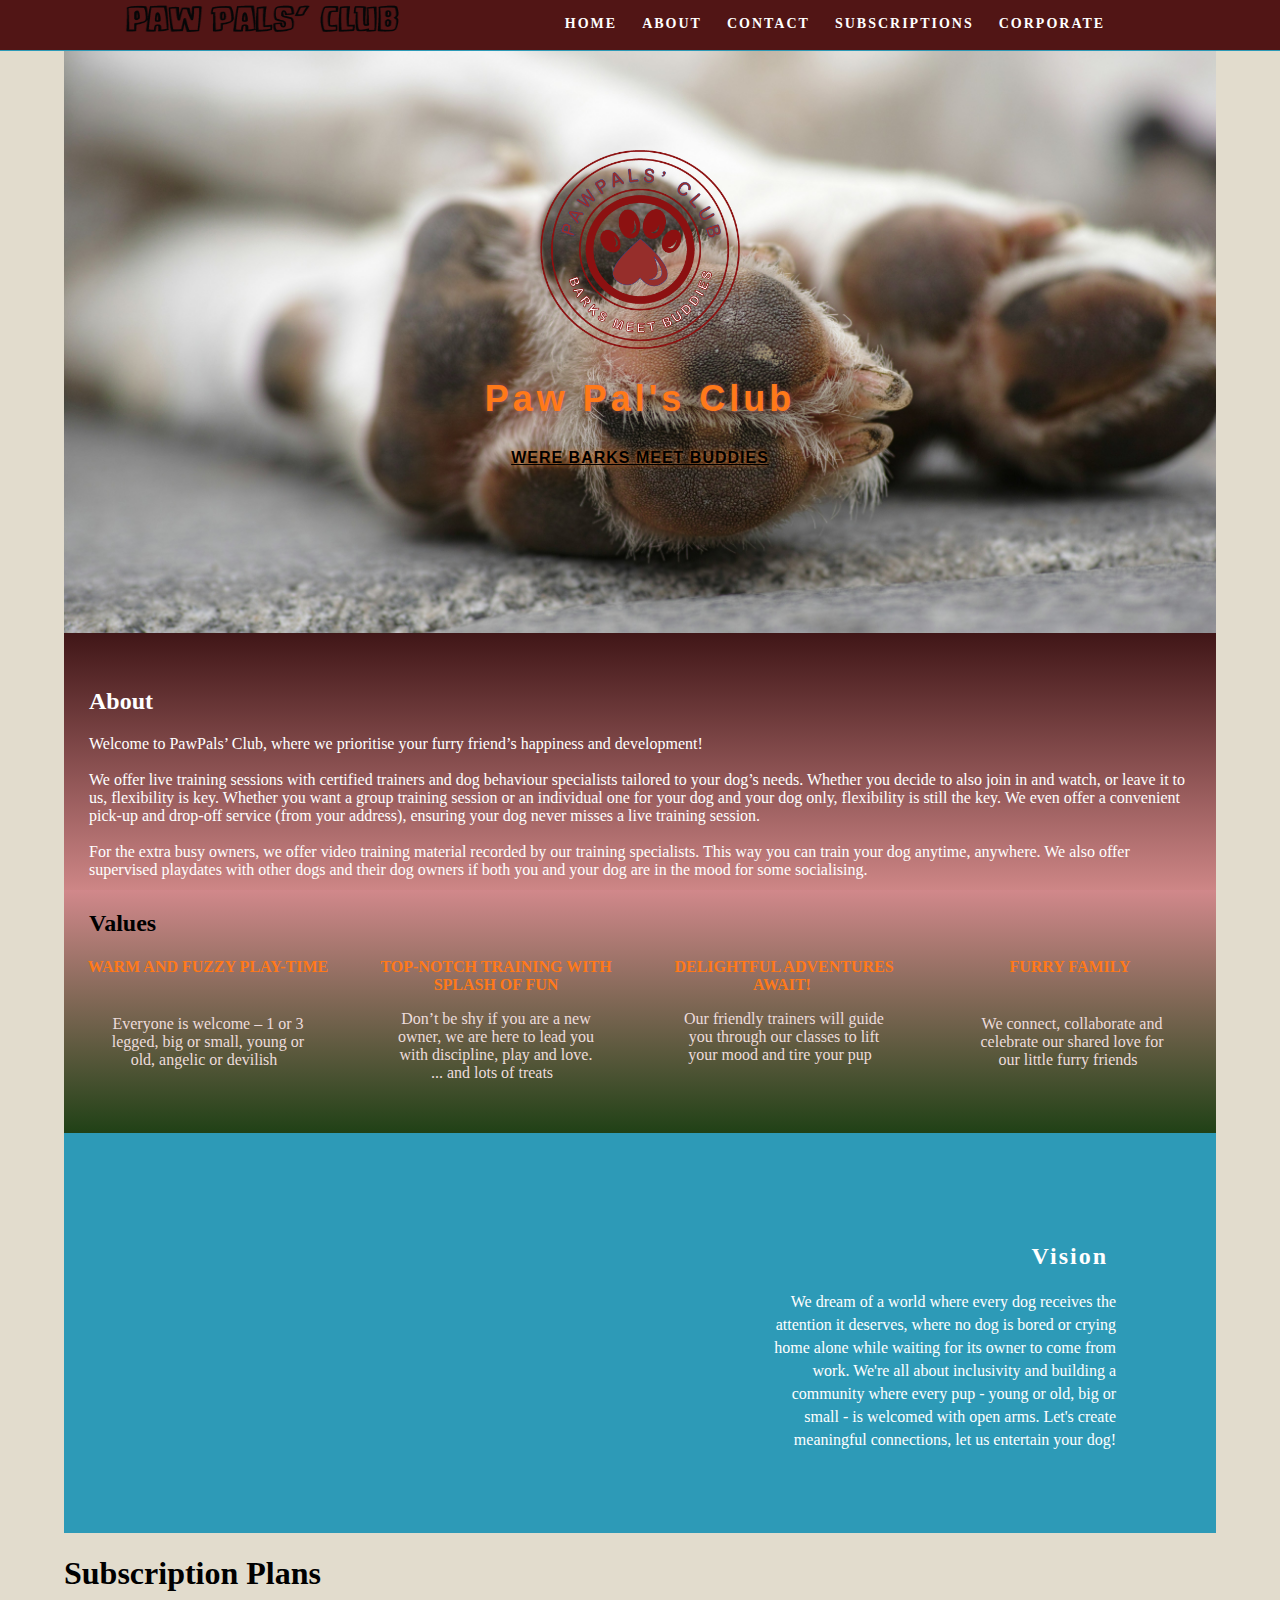
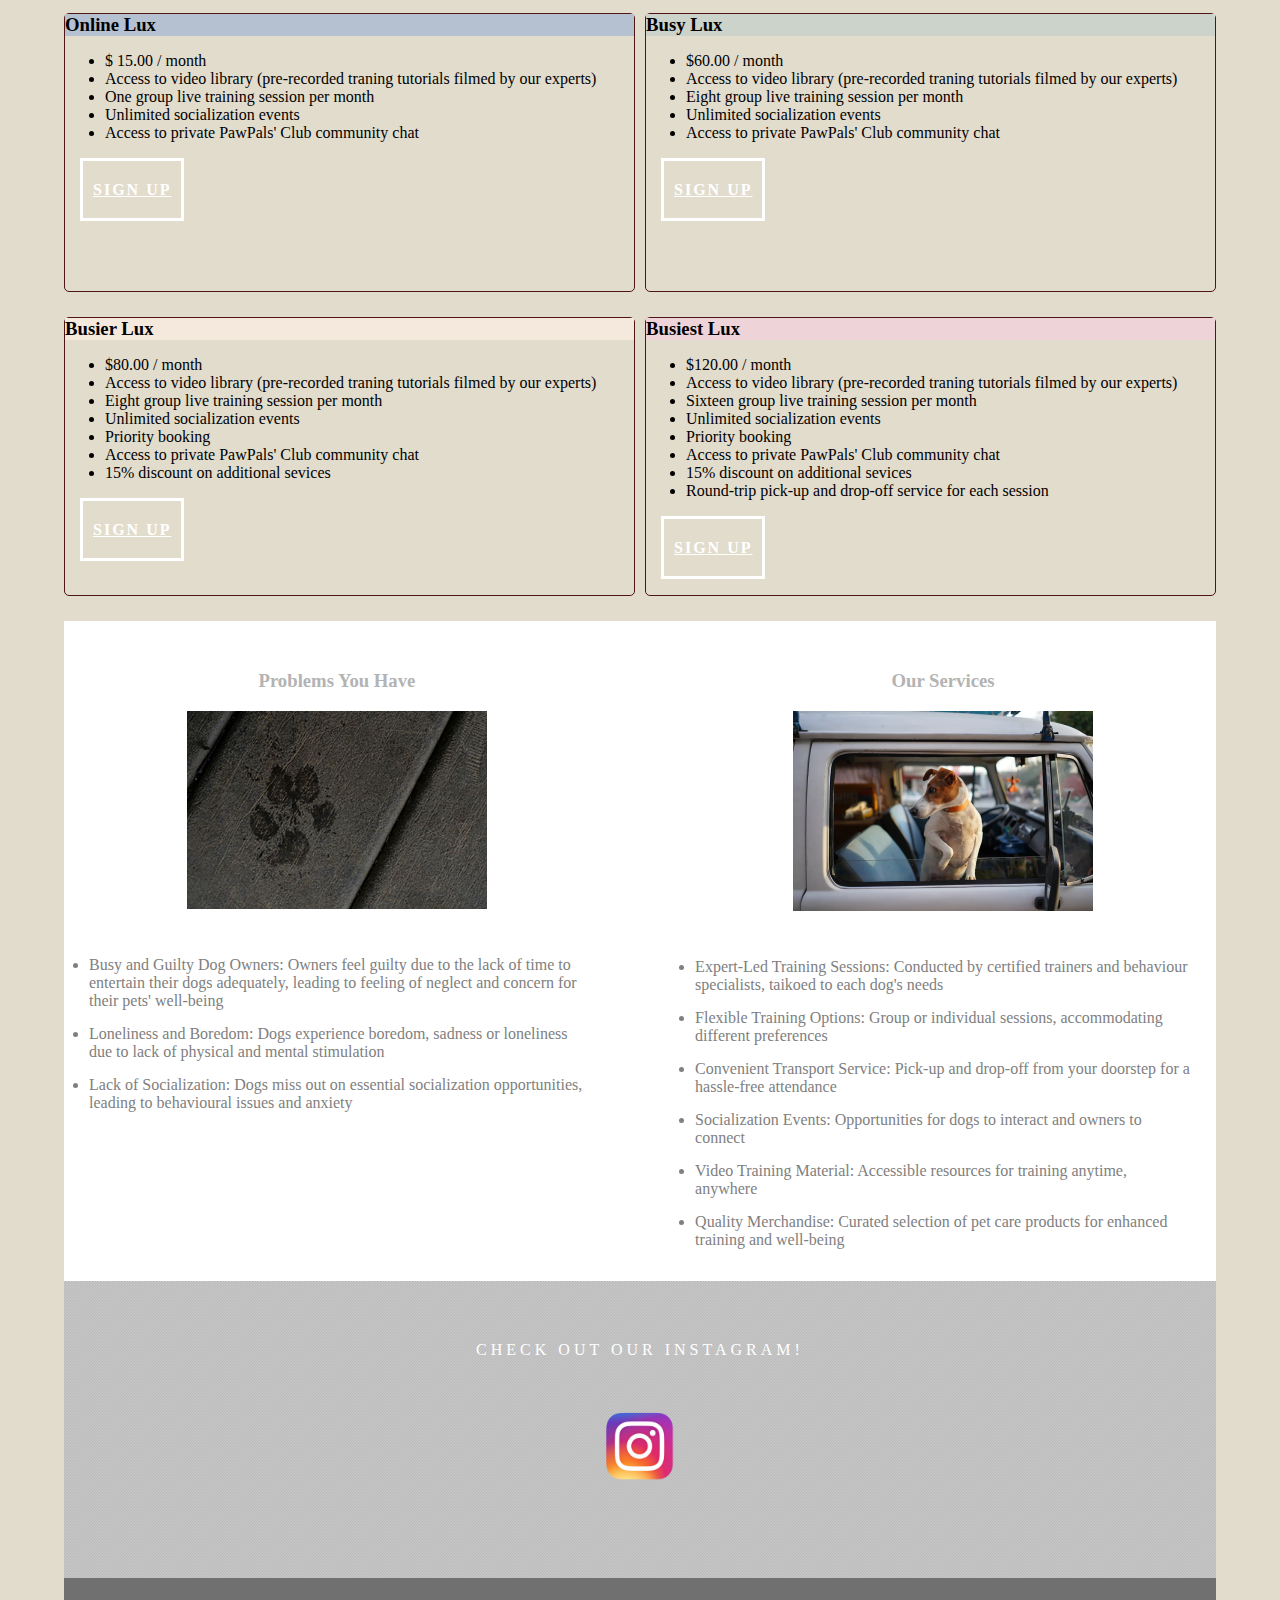
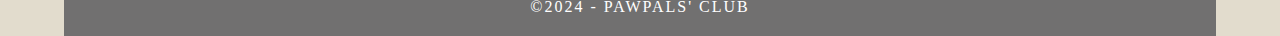
==== index.html @ 344b2ace "responsive page" ====
<!doctype html>
<html lang="en-US">
<head>
<meta charset="UTF-8">
	
<meta http-equiv="X-UA-Compatible" content="IE=edge">
<meta name="viewport" content="width=device-width, initial-scale=1">
<title>PawPals' Club</title>
<link href="css/singlePageTemplate.css" rel="stylesheet" type="text/css">
<link href="style.css" rel="stylesheet" type="text/css">
<!--The following script tag downloads a font from the Adobe Edge Web Fonts server for use within the web page. We recommend that you do not modify it.-->
<script>var __adobewebfontsappname__="dreamweaver"</script>
<script src="http://use.edgefonts.net/source-sans-pro:n2:default.js" type="text/javascript"></script>
<!-- HTML5 shim and Respond.js for IE8 support of HTML5 elements and media queries -->
<!-- WARNING: Respond.js doesn't work if you view the page via file:// -->
<!--[if lt IE 9]>
      <script src="https://oss.maxcdn.com/html5shiv/3.7.2/html5shiv.min.js"></script>
      <script src="https://oss.maxcdn.com/respond/1.4.2/respond.min.js"></script>
    <![endif]-->
</head>
<body>
<!-- Navigation -->
<header>
<nav>
	<a href="">
		<img src="images/PawPals' Club name.png" width="400" height="50" alt="" class="responsive"/>
	</a>
  <ul>
	<li><a href="#hero">HOME</a></li>
	<li><a href="#about">ABOUT</a></li>
	<li> <a href="#contact">CONTACT</a></li>
	<li><a href="#subscriptions">SUBSCRIPTIONS</a></li>
	<li><a href="corporate.html">CORPORATE</a></li>
  </ul>
</nav>
</header>
<!-- Main Container -->
<div class="container"> 
  <!-- Hero Section -->
	
  <section class="hero" id="hero">
	  <div class="home-logo">
            <img src="images/PawPals' Club logo.png" alt="PawPals'Club name.png" width="200" class="logo"/>
	  </div>
    <h2 class="hero_header"><span class="light">Paw Pal's Club</span></h2>
    <p class="tagline">Were barks meet buddies</p>
  </section>
  <!-- About Section -->
  <section class="about" id="about">
	<h2>About</h2>
    <h2 class="hidden">About</h2>
    <p>Welcome to PawPals’ Club, where we prioritise your furry friend’s happiness and development! <br /><br /> We offer live training sessions with certified trainers and dog behaviour specialists tailored to your dog’s needs. Whether you decide to also join in and watch, or leave it to us, flexibility is key. Whether you want a group training session or an individual one for your dog and your dog only, flexibility is still the key. We even offer a convenient pick-up and drop-off service (from your address), ensuring your dog never misses a live training session. <br /><br />For the extra busy owners, we offer video training material recorded by our training specialists. This way you can train your dog anytime, anywhere. We also offer supervised playdates with other dogs and their dog owners if both you and your dog are in the mood for some socialising. </p>
  </section>
  <!-- Stats Gallery Section -->
  <section class="gallery">
	  <h2>Values</h2>
    <div class="thumbnail">
	  <h2 class="hidden">Values</h2>
      
      <h4>Warm and fuzzy play-time</h4>
        <p>&nbsp;</p>
<blockquote>
        <p>Everyone is welcome – 1 or 3 legged, big or small, young or old, angelic or devilish &nbsp;</p>
      </blockquote>
    </div>
    <div class="thumbnail">
      
      <h4>Top-notch training with splash of fun</h4>
      <blockquote>
        <p>Don’t be shy if you are a new owner, we are here to lead you with discipline, play and love. ... and lots of treats &nbsp;</p>
      </blockquote>
    </div>
    <div class="thumbnail">
     
      <h4>Delightful adventures await!&nbsp;</h4>
      <blockquote>
        <p>Our friendly trainers will guide you through our classes to lift your mood and tire your pup &nbsp;</p>
      </blockquote>
    </div>
    <div class="thumbnail">
 
      <h4>Furry family&nbsp;</h4>
      <p>&nbsp;</p>
<blockquote>
        <p>We connect, collaborate and celebrate our shared love for our little furry friends &nbsp;</p>
      </blockquote>
    </div>
  </section>
  <!-- Parallax Section -->
  <section id="About" class="banner">
    <h2 class="parallax">Vision&nbsp;</h2>
    <p class="parallax_description">We dream of a world where every dog receives the attention it deserves, where no dog is bored or crying home alone while waiting for its owner to come from work. We're all about inclusivity and building a community where every pup - young or old, big or small - is welcomed with open arms. Let's create meaningful connections, let us entertain your dog!</p>
  </section>
	
	<section id="subscriptions" class="subscriptions">
       
		<div class="subscription-heading">
            <h1>Subscription Plans</h1>
        </div>
        <div class="columns">
			<div class="price">
			<h3 class="priceHeader" style="background-color: #B5C0D0;">Online Lux</h3>
            <ul>
                <li>$ 15.00 / month</li>
                <li>Access to video library (pre-recorded traning tutorials filmed by our experts)</li>
                <li>One group live training session per month</li>
                <li>Unlimited socialization events</li>
                <li>Access to private PawPals' Club community chat</li>
            </ul>
				<a href="#" class="grey button">Sign Up</a>
			</div>
			<div class="price">
		  <h3 class="priceHeader" style="background-color: #CCD3CA;">Busy Lux</h3>
            <ul>
                <li>$60.00 / month</li>
                <li>Access to video library (pre-recorded traning tutorials filmed by our experts)</li>
                <li>Eight group live training session per month</li>
                <li>Unlimited socialization events</li>
                <li>Access to private PawPals' Club community chat</li>
	          </ul>
				<a href="#" class="grey button">Sign Up</a>
			</div>
			<div class="price">
			<h3 class="priceHeader" style="background-color: #F5E8DD;">Busier Lux</h3>
            <ul>
                <li>$80.00 / month</li>
                <li>Access to video library (pre-recorded traning tutorials filmed by our experts)</li>
                <li>Eight group live training session per month</li>
                <li>Unlimited socialization events</li>
                <li>Priority booking</li>
				<li>Access to private PawPals' Club community chat</li>
				<li>15% discount on additional sevices</li>
            </ul>
				<a href="#" class="grey button">Sign Up</a>
			</div>
			<div class="price">
			<h3 class="priceHeader" style="background-color: #EED3D9;">Busiest Lux</h3>
            <ul>
                <li>$120.00 / month</li>
                <li>Access to video library (pre-recorded traning tutorials filmed by our experts)</li>
                <li>Sixteen group live training session per month</li>
                <li>Unlimited socialization events</li>
                <li>Priority booking</li>
				<li>Access to private PawPals' Club community chat</li>
				<li>15% discount on additional sevices</li>
				<li>Round-trip pick-up and drop-off service for each session</li>
            </ul>
				<a href="#" class="grey button">Sign Up</a>
			</div>
      </div>
    </section>
  <!-- More Info Section -->
  <footer>
    <article class="footer_column">
      <h3>Problems You Have</h3>
      <img src="images/erika-fletcher-tK5VgtPVfZE-unsplash.jpg" alt="" width="1200" height="900" class="cards responsive-image"/>
      <p>
	  <li><strong>Busy and Guilty Dog Owners:</strong> Owners feel guilty due to the lack of time to entertain their dogs adequately, leading to feeling of neglect and concern for their pets' well-being</li>
		  <li><strong>Loneliness and Boredom:</strong> Dogs experience boredom, sadness or loneliness due to lack of physical and mental stimulation</li>
		  <li><strong>Lack of Socialization:</strong> Dogs miss out on essential socialization opportunities, leading to behavioural issues and anxiety</li>
		</p>
    </article>
    <article class="footer_column">
      <h3>Our Services</h3>
      <img src="images/Photos/20240318_185649000_iOS 1.jpg" alt="" width="1199" height="801" class="cards responsive-image"/>
      <p>
	  <li><strong>Expert-Led Training Sessions:</strong> Conducted by certified trainers and behaviour specialists, taikoed to each dog's needs</li>
		  <li><strong>Flexible Training Options:</strong> Group or individual sessions, accommodating different preferences</li>
		<li><strong>Convenient Transport Service:</strong> Pick-up and drop-off from your doorstep for a hassle-free attendance</li>
		<li><strong>Socialization Events:</strong> Opportunities for dogs to interact and owners to connect</li>
		  <li><strong>Video Training Material:</strong> Accessible resources for training anytime, anywhere</li>
		  <li><strong>Quality Merchandise:</strong> Curated selection of pet care products for enhanced training and well-being</li>
		</p>
    </article>
  </footer>
  <!-- Footer Section -->
  <section class="footer_banner" id="contact">
    <h2 class="hidden">Footer Banner Section </h2>
    <p class="hero_header">CHECK OUT OUR INSTAGRAM!</p>
	  
	  
    <div class="instagram">
		<a href="https://www.instagram.com/pawpals_club?igsh=Y2dnMHUwYXh3Nmdn"><img src="images/instagram.png" class="instagram" alt=""/></a>
    </div>
  </section>
  <!-- Copyrights Section -->
  <div class="copyright">&copy;2024 - <strong>PawPals' Club</strong></div>
</div>
<!-- Main Container Ends -->
</body>
</html>
---- css/singlePageTemplate.css ----
@charset "UTF-8";
/* Body */
@media only screen and (max-width: 600px) {
  header {
    flex-flow: column wrap;
	  height: 300px;
  }
}
body {
	font-family: source-sans-pro;
	background-color: #e2dccd;
	margin-top: 0px;
	margin-right: 0px;
	margin-bottom: 0px;
	margin-left: 0px;
	font-style: normal;
	font-weight: 200;
}
/* Container */
.container {
	width: 90%;
	margin-left: auto;
	margin-right: auto;
	height: 1000px;
	background-color: #FFFFFF;
}
/* Navigation */
header {
	width: 100%;
	height: 50px;
	background-color: #52bad5;
	border-bottom: 1px solid #2C9AB7;
}
.logo {
	color: #fff;
	font-weight: bold;
	text-align: undefined;
	letter-spacing: 4px;
}
nav {
	float: right;
	text-align: right;
	margin-right: 25px;
}
header nav ul {
	list-style: none;
	float: right;
}
nav ul li {
	float: left;
	color: #FFFFFF;
	font-size: 14px;
	text-align: left;
	margin-right: 25px;
	letter-spacing: 2px;
	font-weight: bold;
	transition: all 0.3s linear;
}
ul li a {
	color: #FFFFFF;
	text-decoration: none;
}
ul li:hover a {
	color: #2C9AB7;
}
.hero_header {
	color: #FFFFFF;
	text-align: center;
	margin-top: 0px;
	margin-right: 0px;
	margin-bottom: 0px;
	margin-left: 0px;
	letter-spacing: 4px;
}
/* Hero Section */
.hero {
	background-color: #B3B3B3;
	padding-top: 150px;
	padding-bottom: 150px;
	display: flex;
	flex-flow: column;
	align-items: center;
	justify-content: center;
	align-content: center;
	gap: 25px;
}
.light {
    font-weight: bold;
    color: #ff7919;
    font-family: "Gill Sans", "Gill Sans MT", "Myriad Pro", "DejaVu Sans Condensed", Helvetica, Arial, sans-serif;
    font-size: 36px;
}
.tagline {
    text-align: center;
    color: whitesmoke;
    margin-top: 4px;
    font-weight: bold;
    text-transform: uppercase;
    letter-spacing: 1px;
    font-style: normal;
}
/* About Section */
.text_column {
    width: 29%;
    text-align: justify;
    font-weight: lighter;
    line-height: 25px;
    float: left;
    padding-left: 20px;
    padding-right: 20px;
    color: #e2dccd;
}
.about {
	padding-left: 25px;
	padding-right: 25px;
	padding-top: 35px;
	display: inline-block;
	background-color: #FFFFFF;
	margin-top: 0px;
	color: white;
}

.gallery h2 {
	margin-left: 25px;
	margin-bottom: 0;
}

/* Stats Gallery */
.stats {
    color: #511515;
    margin-bottom: 5px;
}
.gallery {
	clear: both;
	display: inline-block;
	width: 100%;
	background-color: #FFFFFF;
	/* [disabled]min-width: 400px;
*/
	padding-bottom: 35px;
	padding-top: 0px;
	margin-top: -5px;
	margin-bottom: 0px;
}
.thumbnail {
	width: 25%;
	text-align: center;
	float: left;
}
.gallery .thumbnail h4 {
    margin-right: 5px;
    margin-bottom: 5px;
    margin-left: 5px;
    color: #ff7919;
}
.gallery .thumbnail p {
    margin-top: 0px;
    margin-right: 0px;
    margin-bottom: 0px;
    margin-left: 0px;
    color: #EDDCDC;
}
/* Parallax Section */
.banner {
	background-color: #2D9AB7;
	background-image: url(../images/parallax.png);
	height: 400px;
	background-attachment: fixed;
	background-size: cover;
	background-repeat: no-repeat;
}
.parallax {
	color: #FFFFFF;
	text-align: right;
	padding-right: 100px;
	padding-top: 110px;
	letter-spacing: 2px;
	margin-top: 0px;
}
.parallax_description {
	color: #FFFFFF;
	text-align: right;
	padding-right: 100px;
	width: 30%;
	float: right;
	font-weight: lighter;
	line-height: 23px;
	margin-top: 0px;
	margin-right: 0px;
	margin-bottom: 0px;
	margin-left: 0px;
}
/* More info */
footer {
	background-color: #FFFFFF;
	padding-bottom: 35px;
	display: flex !important;
	flex-flow: row nowrap;
	justify-content: space-between;
	padding: 0 25px;
}

.footer_column {
	width: 45%;
	padding-top: 30px;
	display: flex;
	flex-flow: column wrap;
}

.footer_column li {
	color: gray;
	margin-top: 15px;
}

footer .footer_column h3 {
	color: #B3B3B3;
	text-align: center;
}
footer .footer_column p {
	color: #717070;
	background-color: #FFFFFF;
}
.cards {
	height: auto;
	max-width: 300px;
	align-self: center;
	
}

footer .footer_column p {
	padding-left: 30px;
	padding-right: 30px;
	text-align: justify;
	line-height: 25px;
	font-weight: lighter;
	margin-left: 20px;
	margin-right: 20px;
}
.button {
	width: 200px;
	margin-top: 40px;
	margin-right: auto;
	margin-bottom: auto;
	margin-left: auto;
	padding-top: 20px;
	padding-right: 10px;
	padding-bottom: 20px;
	padding-left: 10px;
	text-align: center;
	vertical-align: middle;
	border-radius: 0px;
	text-transform: uppercase;
	font-weight: bold;
	letter-spacing: 2px;
	border: 3px solid #FFFFFF;
	color: #FFFFFF;
	transition: all 0.3s linear;
}
.button:hover {
	background-color: #FEFEFE;
	color: #C4C4C4;
	cursor: pointer;
}
.copyright {
	text-align: center;
	padding-top: 20px;
	padding-bottom: 20px;
	background-color: #717070;
	color: #FFFFFF;
	text-transform: uppercase;
	font-weight: lighter;
	letter-spacing: 2px;
	border-top-width: 2px;
}
.footer_banner {
	background-color: #B3B3B3;
	padding-top: 60px;
	padding-bottom: 60PX;
	margin-bottom: 0px;
	background-image: url(../images/pattern.png);
	background-repeat: repeat;
}
footer {
	display: inline-block;
}
.hidden {
	display: none;
}

/* Mobile */
@media (max-width: 320px) {
.logo {
	width: 100%;
	text-align: center;
	margin-top: 13px;
	margin-right: 0px;
	margin-bottom: 0px;
	margin-left: 0px;
}
.container header nav {
	margin-top: 0px;
	margin-right: 0px;
	margin-bottom: 0px;
	margin-left: 0px;
	width: 100%;
	float: none;
	display: none;
}
header nav ul {
}
nav ul li {
	margin-top: 0px;
	margin-right: 0px;
	margin-bottom: 0px;
	margin-left: 0px;
	width: 100%;
	text-align: center;
}
.text_column {
	width: 100%;
	text-align: justify;
	padding-top: 0px;
	padding-right: 0px;
	padding-bottom: 0px;
	padding-left: 0px;
}
.thumbnail {
	width: 100%;
}
.footer_column {
	width: 100%;
	margin-top: 0px;
}
.parallax {
	text-align: center;
	margin-top: 0px;
	margin-right: 0px;
	margin-bottom: 0px;
	margin-left: 0px;
	padding-top: 40%;
	padding-right: 0px;
	padding-bottom: 0px;
	padding-left: 0px;
	width: 100%;
	font-size: 18px;
}
.parallax_description {
	padding-top: 0px;
	padding-right: 0px;
	padding-bottom: 0px;
	padding-left: 0px;
	width: 90%;
	margin-top: 25px;
	margin-right: 0px;
	margin-bottom: 0px;
	margin-left: 12px;
	float: none;
	text-align: center;
}
.banner {
	background-color: #2D9AB7;
	background-image: none;
}
.tagline {
	margin-top: 20px;
	line-height: 22px;
}
.hero_header {
	padding-left: 10px;
	padding-right: 10px;
	line-height: 22px;
	text-align: center;
}
}

/* Small Tablets */
@media (min-width: 321px)and (max-width: 767px) {
.logo {
	width: 100%;
	text-align: center;
	margin-top: 13px;
	margin-right: 0px;
	margin-bottom: 0px;
	margin-left: 0px;
	color: #043745;
}
.container header nav {
	margin-top: 0px;
	margin-right: 0px;
	margin-bottom: 0px;
	margin-left: 0px;
	width: 100%;
	float: none;
	overflow: auto;
	display: inline-block;
	background: #52bad5;
}
header nav ul {
	padding: 0px;
	float: none;
}
nav ul li {
	margin-top: 0px;
	margin-right: 0px;
	margin-bottom: 0px;
	margin-left: 0px;
	width: 100%;
	text-align: center;
	padding-top: 8px;
	padding-bottom: 8px;
}
.text_column {
	width: 100%;
	text-align: left;
	padding-top: 0px;
	padding-right: 0px;
	padding-bottom: 0px;
	padding-left: 0px;
}
.thumbnail {
	width: 100%;
}
.footer_column {
	width: 100%;
	margin-top: 0px;
}
.parallax {
	text-align: center;
	margin-top: 0px;
	margin-right: 0px;
	margin-bottom: 0px;
	margin-left: 0px;
	padding-top: 40%;
	padding-right: 0px;
	padding-bottom: 0px;
	padding-left: 0px;
	width: 100%;
	font-size: 18px;
}
.parallax_description {
	padding-top: 0px;
	padding-right: 0px;
	padding-bottom: 0px;
	padding-left: 0px;
	margin-top: 30%;
	margin-right: 0px;
	margin-bottom: 0px;
	margin-left: 0px;
	float: none;
	width: 100%;
	text-align: center;
}
.thumbnail {
	width: 50%;
}
.parallax {
	margin-top: 0px;
	margin-right: 0px;
	margin-bottom: 0px;
	margin-left: 0px;
	padding-right: 0px;
	padding-bottom: 0px;
	padding-left: 0px;
	padding-top: 20%;
}
.parallax_description {
	margin-top: 0px;
	margin-right: 0px;
	margin-bottom: 0px;
	margin-left: 0px;
	width: 100%;
	padding-top: 30px;
}
.banner {
	padding-left: 20px;
	padding-right: 20px;
}
.footer_column {
	width: 100%;
}
}

/* Small Desktops */
@media (min-width: 768px) and (max-width: 1096px) {
.text_column {
	width: 100%;
}
.thumbnail {
	width: 50%;
}
.text_column {
	width: 100%;
	margin-top: 0px;
	margin-right: 0px;
	margin-bottom: 0px;
	margin-left: 0px;
	padding-top: 0px;
	padding-right: 0px;
	padding-bottom: 0px;
	padding-left: 0px;
}
.banner {
	margin-top: 0px;
	padding-top: 0px;
}
}

.columns {
	display: grid;
	grid-template-columns: repeat(2, 1fr);
	grid-template-rows: repeat(2, 1fr);
	grid-column-gap: 10px;
}

.price {
	border: #511515 solid 1px;
	border-radius: 5px;
	margin-bottom: 25px;
	padding-bottom: 15px;
}

.priceHeader {
	width: 100%;
	margin: 0;
}

.grey {
	line-height: 4em;
	margin-left: 15px;
	margin-bottom: 15px;
}

.instagram {
	margin: 25px auto;
}
---- style.css ----
@charset "UTF-8";
@media only screen and (max-width: 600px) {
  header {
    flex-flow: column wrap;
  }
}
@media screen and (max-width: 600px) {
  .hero_header {
    float: none;
    width: 100%;
  }
}
.responsive-image {
  width: 100%;
  height: auto;
}
@media screen and (max-width: 600px) {
  .footer_column {
    width: 100%;
  }
}
header {
    background-color: #511515;
	position: fixed;
	display: flex;
	flex-flow: row nowrap;
	justify-content: center;
	
}
header nav {
    background-color: #511515;
}
.container #hero {
    background-image: url(images/engin-akyurt-sXYBSbi7QBk-unsplash.jpg);
    background-position: 0% 0%;
    background-size: cover;
}
.container #about {
    background-color: #511515;
    background-image: -webkit-linear-gradient(270deg,rgba(64,22,23,1.00) 0%,rgba(208,136,136,1.00) 100%);
    background-image: -moz-linear-gradient(270deg,rgba(64,22,23,1.00) 0%,rgba(208,136,136,1.00) 100%);
    background-image: -o-linear-gradient(270deg,rgba(64,22,23,1.00) 0%,rgba(208,136,136,1.00) 100%);
    background-image: linear-gradient(180deg,rgba(64,22,23,1.00) 0%,rgba(208,136,136,1.00) 100%);
}
.container .gallery {
    background-image: -webkit-linear-gradient(270deg,rgba(209,136,139,1.00) 0%,rgba(32,65,22,1.00) 100%);
    background-image: -moz-linear-gradient(270deg,rgba(209,136,139,1.00) 0%,rgba(32,65,22,1.00) 100%);
    background-image: -o-linear-gradient(270deg,rgba(209,136,139,1.00) 0%,rgba(32,65,22,1.00) 100%);
    background-image: linear-gradient(180deg,rgba(209,136,139,1.00) 0%,rgba(32,65,22,1.00) 100%);
}
.container .banner {
    background-image: url(images/pups.JPG);
}
footer .footer_column .cards {
}
.container #hero .tagline {
    text-shadow: 0px 0px;
}
#hero .hero_header .light {
    font-family: "Gill Sans", "Gill Sans MT", "Myriad Pro", "DejaVu Sans Condensed", Helvetica, Arial, sans-serif;
    text-shadow: 0px 0px 5px #A25C5E;
}
.container #hero .tagline {
    color: #000000;
    font-family: "Gill Sans", "Gill Sans MT", "Myriad Pro", "DejaVu Sans Condensed", Helvetica, Arial, sans-serif;
    font-style: normal;
    text-decoration: underline;
    text-shadow: 0px 0px 5px #E57421;
}
#hero .hero_header .light {
}
#hero .hero_header .light {
    background-image: url(url);
}
.gallery .thumbnail h4 {
    text-transform: uppercase;
}
.instagram {
    width: 75px;
    margin-bottom: 15px;
}
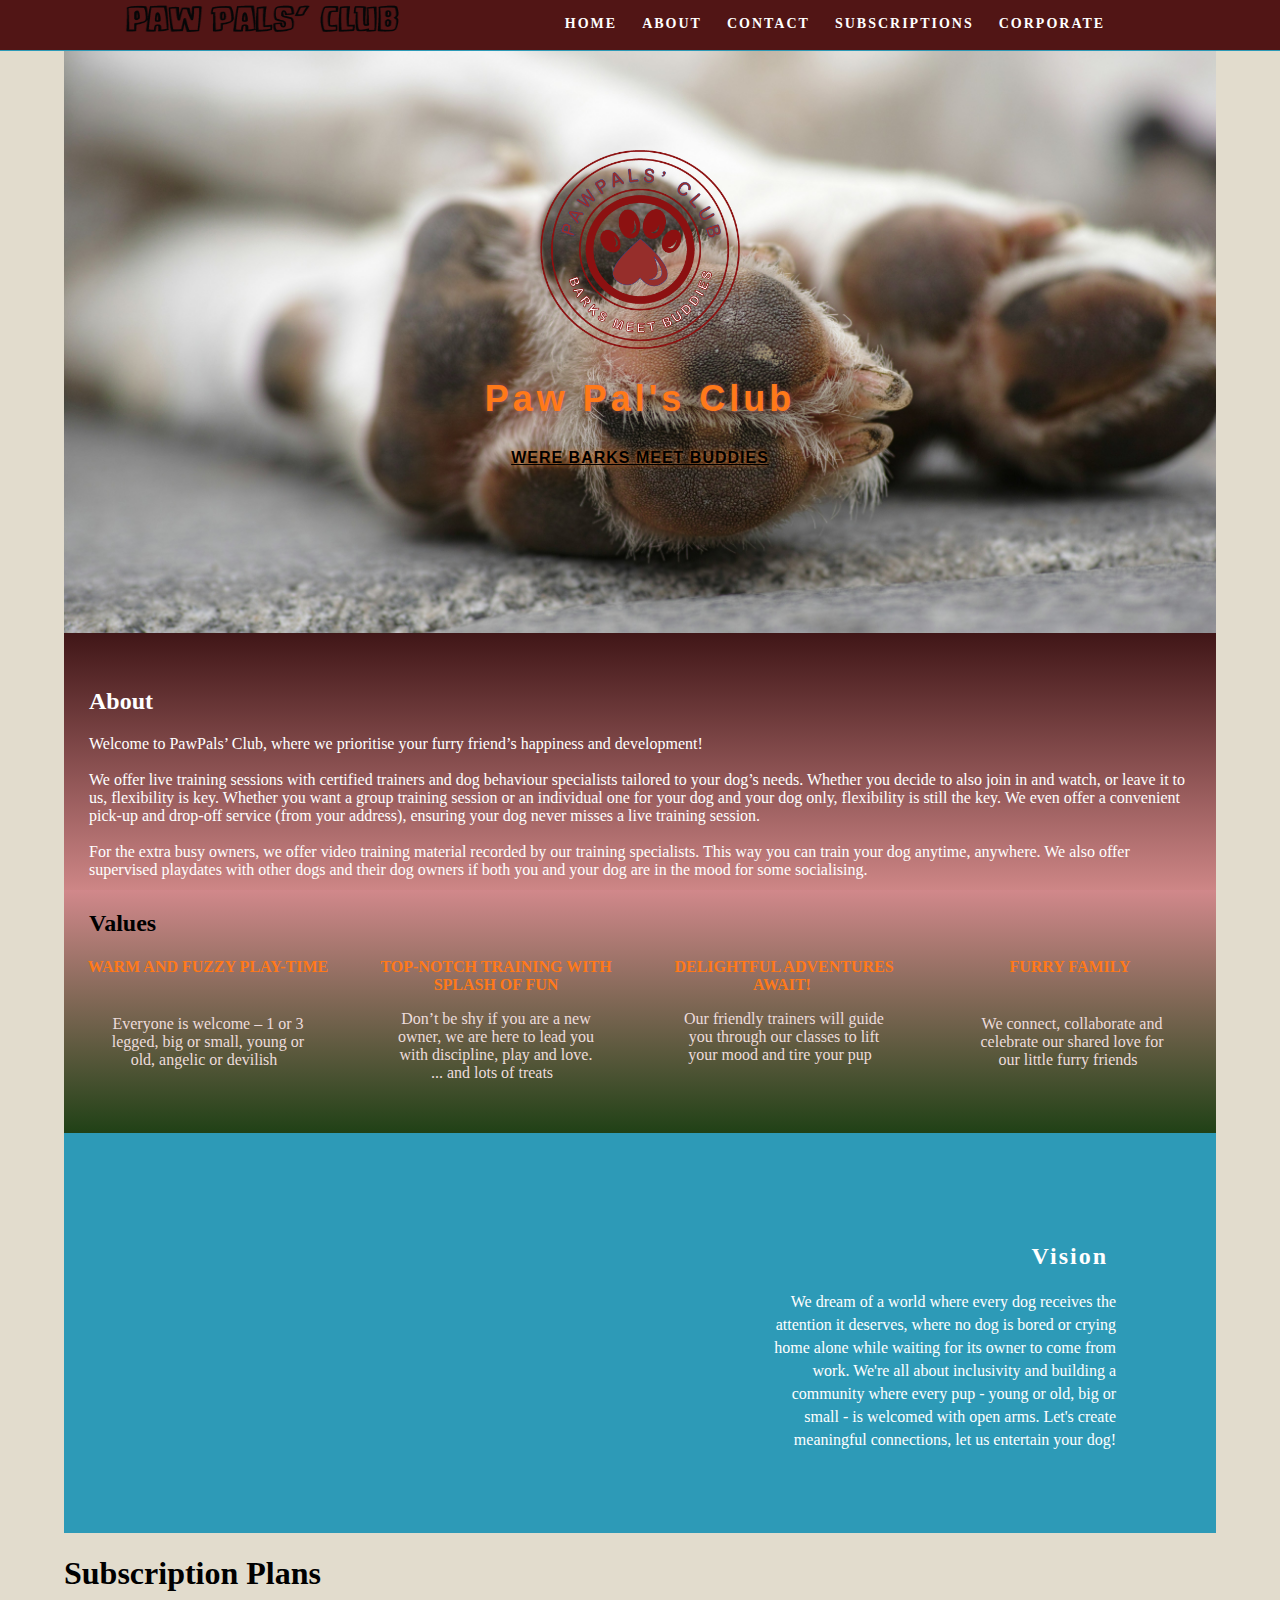
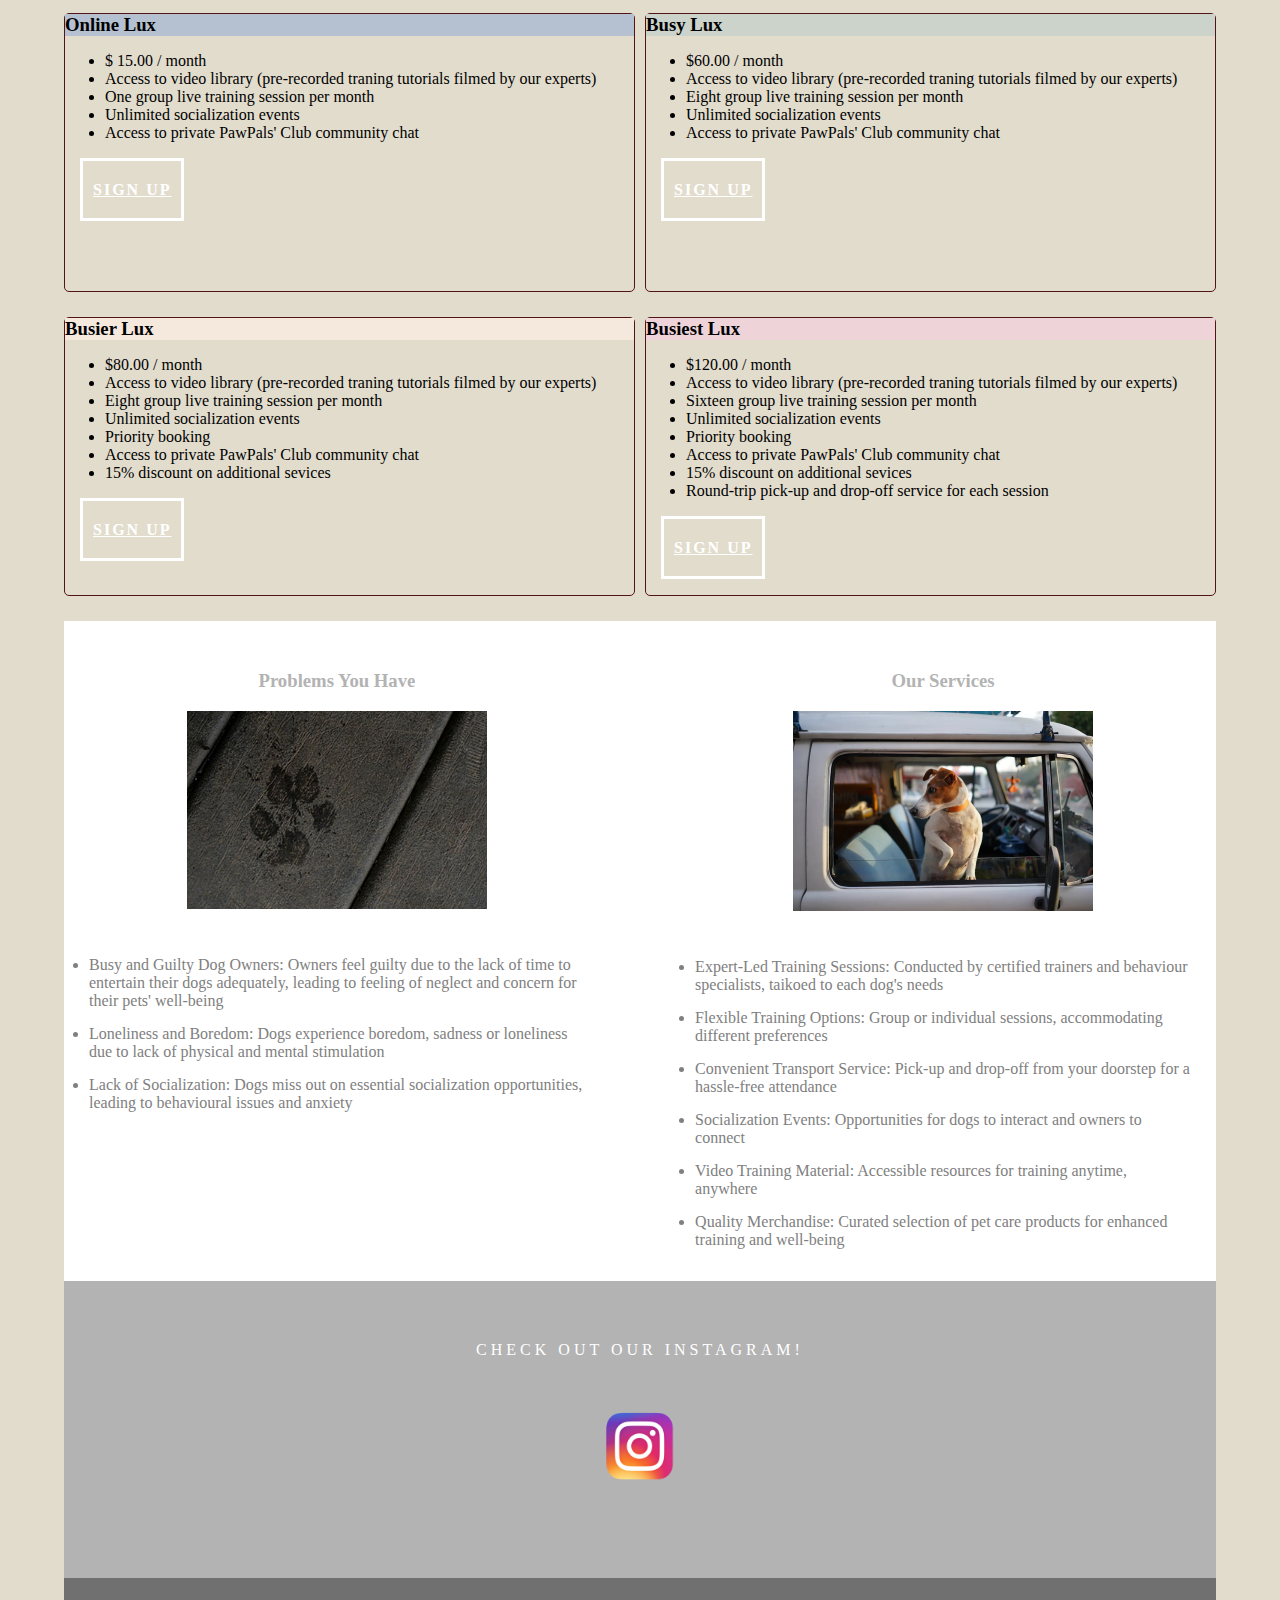
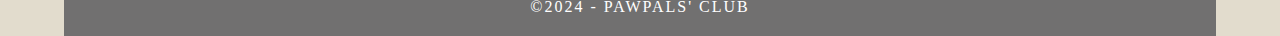
==== commit 74ed0fde: "corporate page update" ====
--- a/index.html
+++ b/index.html
@@ -25,7 +25,7 @@
 	<a href="">
 		<img src="images/PawPals' Club name.png" width="400" height="50" alt="" class="responsive"/>
 	</a>
-  <ul>
+	<ul>
 	<li><a href="#hero">HOME</a></li>
 	<li><a href="#about">ABOUT</a></li>
 	<li> <a href="#contact">CONTACT</a></li>
--- a/style.css
+++ b/style.css
@@ -4,11 +4,15 @@
     flex-flow: column wrap;
   }
 }
+
 @media screen and (max-width: 600px) {
   .hero_header {
     float: none;
     width: 100%;
   }
+}
+
+	
 }
 .responsive-image {
   width: 100%;
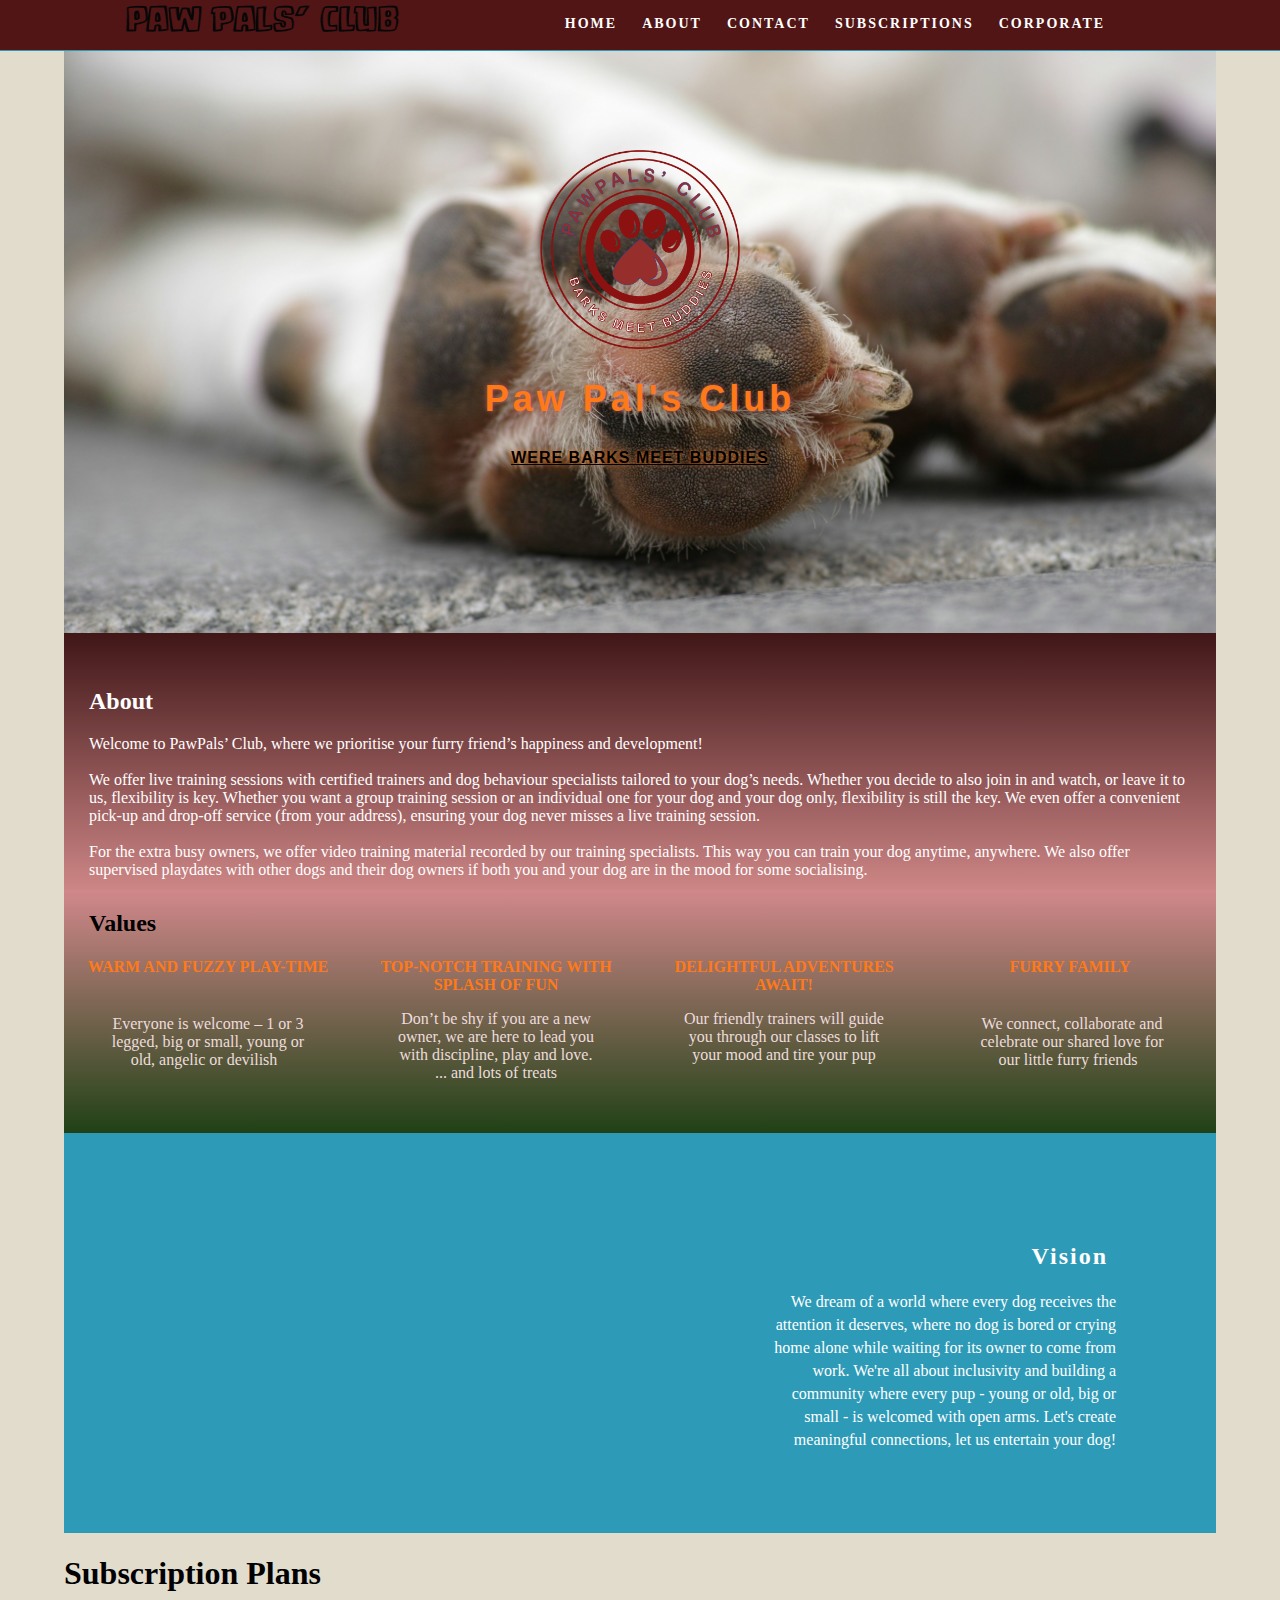
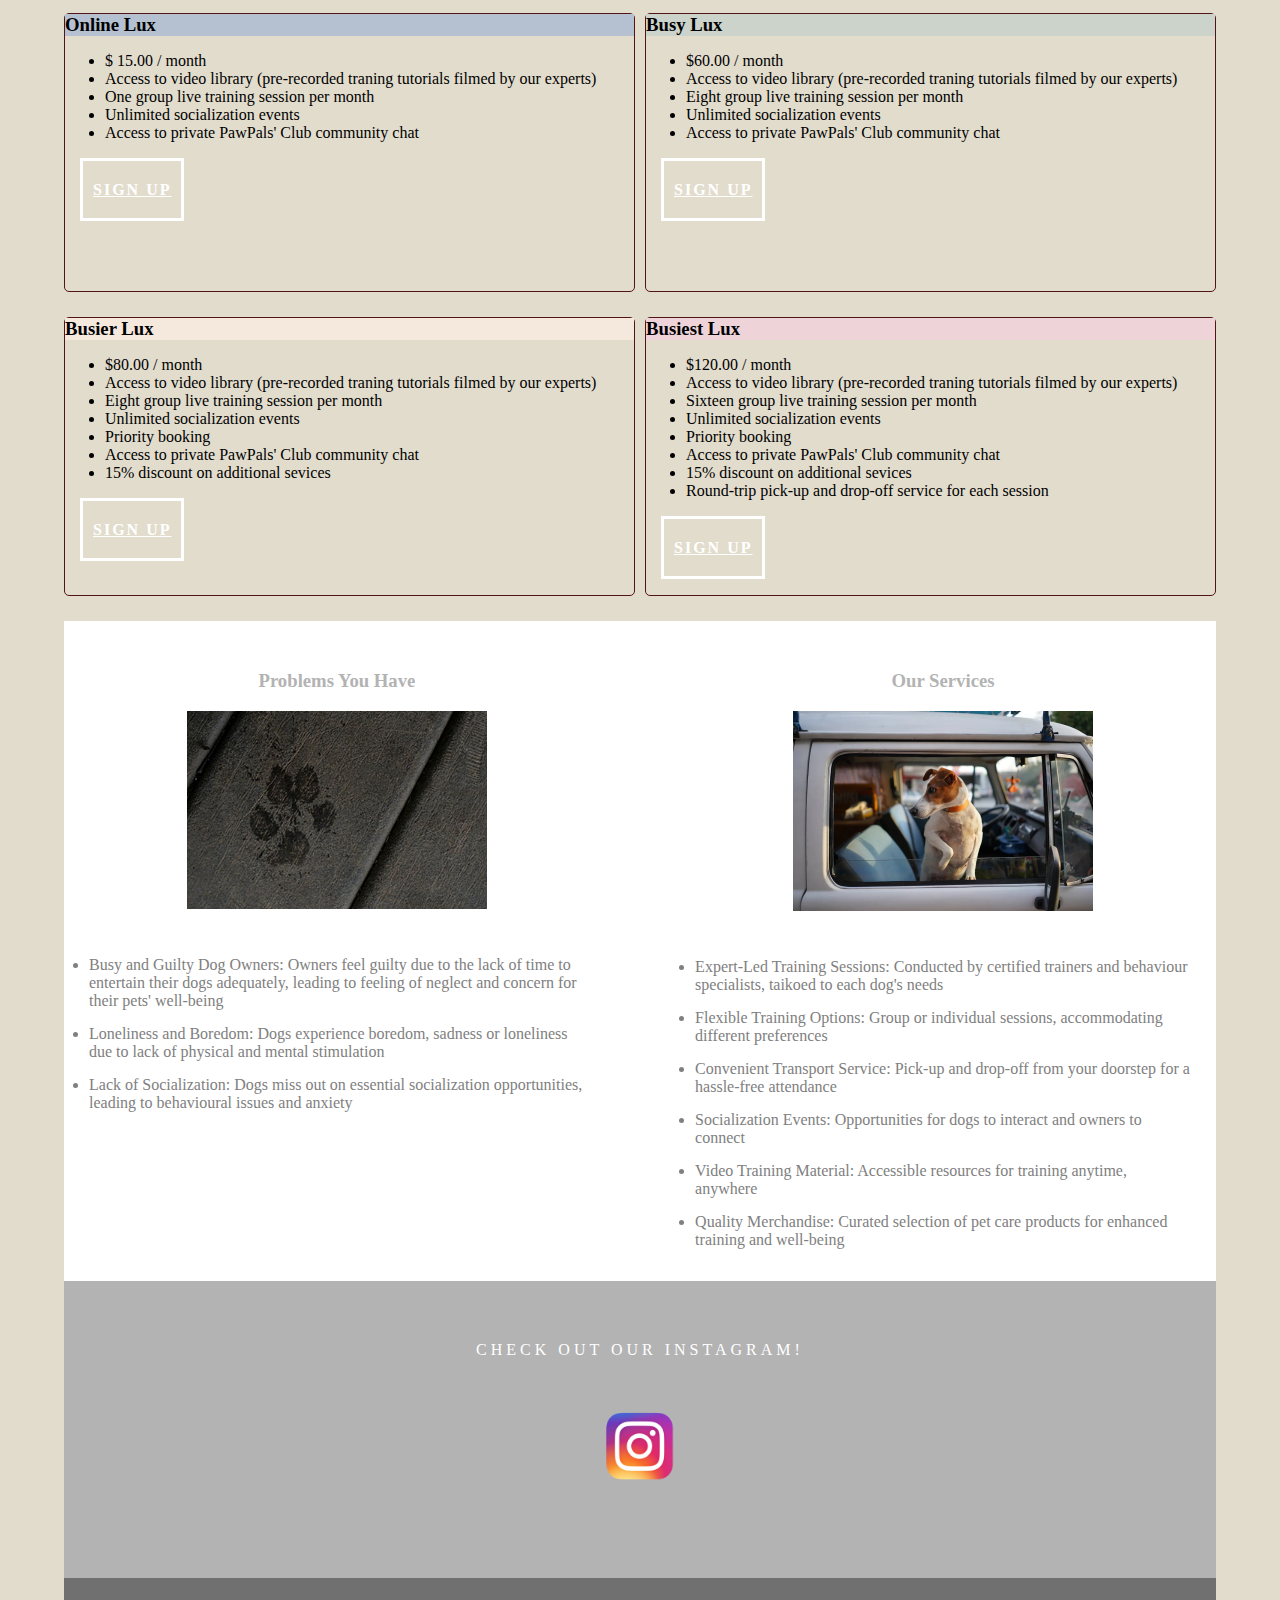
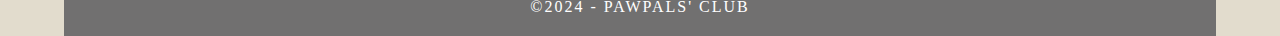
==== commit 7744ed85: "important tag" ====
--- a/index.html
+++ b/index.html
@@ -67,14 +67,14 @@
       
       <h4>Top-notch training with splash of fun</h4>
       <blockquote>
-        <p>Don’t be shy if you are a new owner, we are here to lead you with discipline, play and love. ... and lots of treats &nbsp;</p>
+        <p>Don’t be shy if you are a new owner, we are here to lead you with discipline, play and love. ... and lots of treats </p>
       </blockquote>
     </div>
     <div class="thumbnail">
      
-      <h4>Delightful adventures await!&nbsp;</h4>
+      <h4>Delightful adventures await!</h4>
       <blockquote>
-        <p>Our friendly trainers will guide you through our classes to lift your mood and tire your pup &nbsp;</p>
+        <p>Our friendly trainers will guide you through our classes to lift your mood and tire your pup </p>
       </blockquote>
     </div>
     <div class="thumbnail">
--- a/css/singlePageTemplate.css
+++ b/css/singlePageTemplate.css
@@ -3,7 +3,7 @@
 @media only screen and (max-width: 600px) {
   header {
     flex-flow: column wrap;
-	  height: 300px;
+	  height: 300px !important;
   }
 }
 body {
--- a/style.css
+++ b/style.css
@@ -12,8 +12,7 @@
   }
 }
 
-	
-}
+
 .responsive-image {
   width: 100%;
   height: auto;
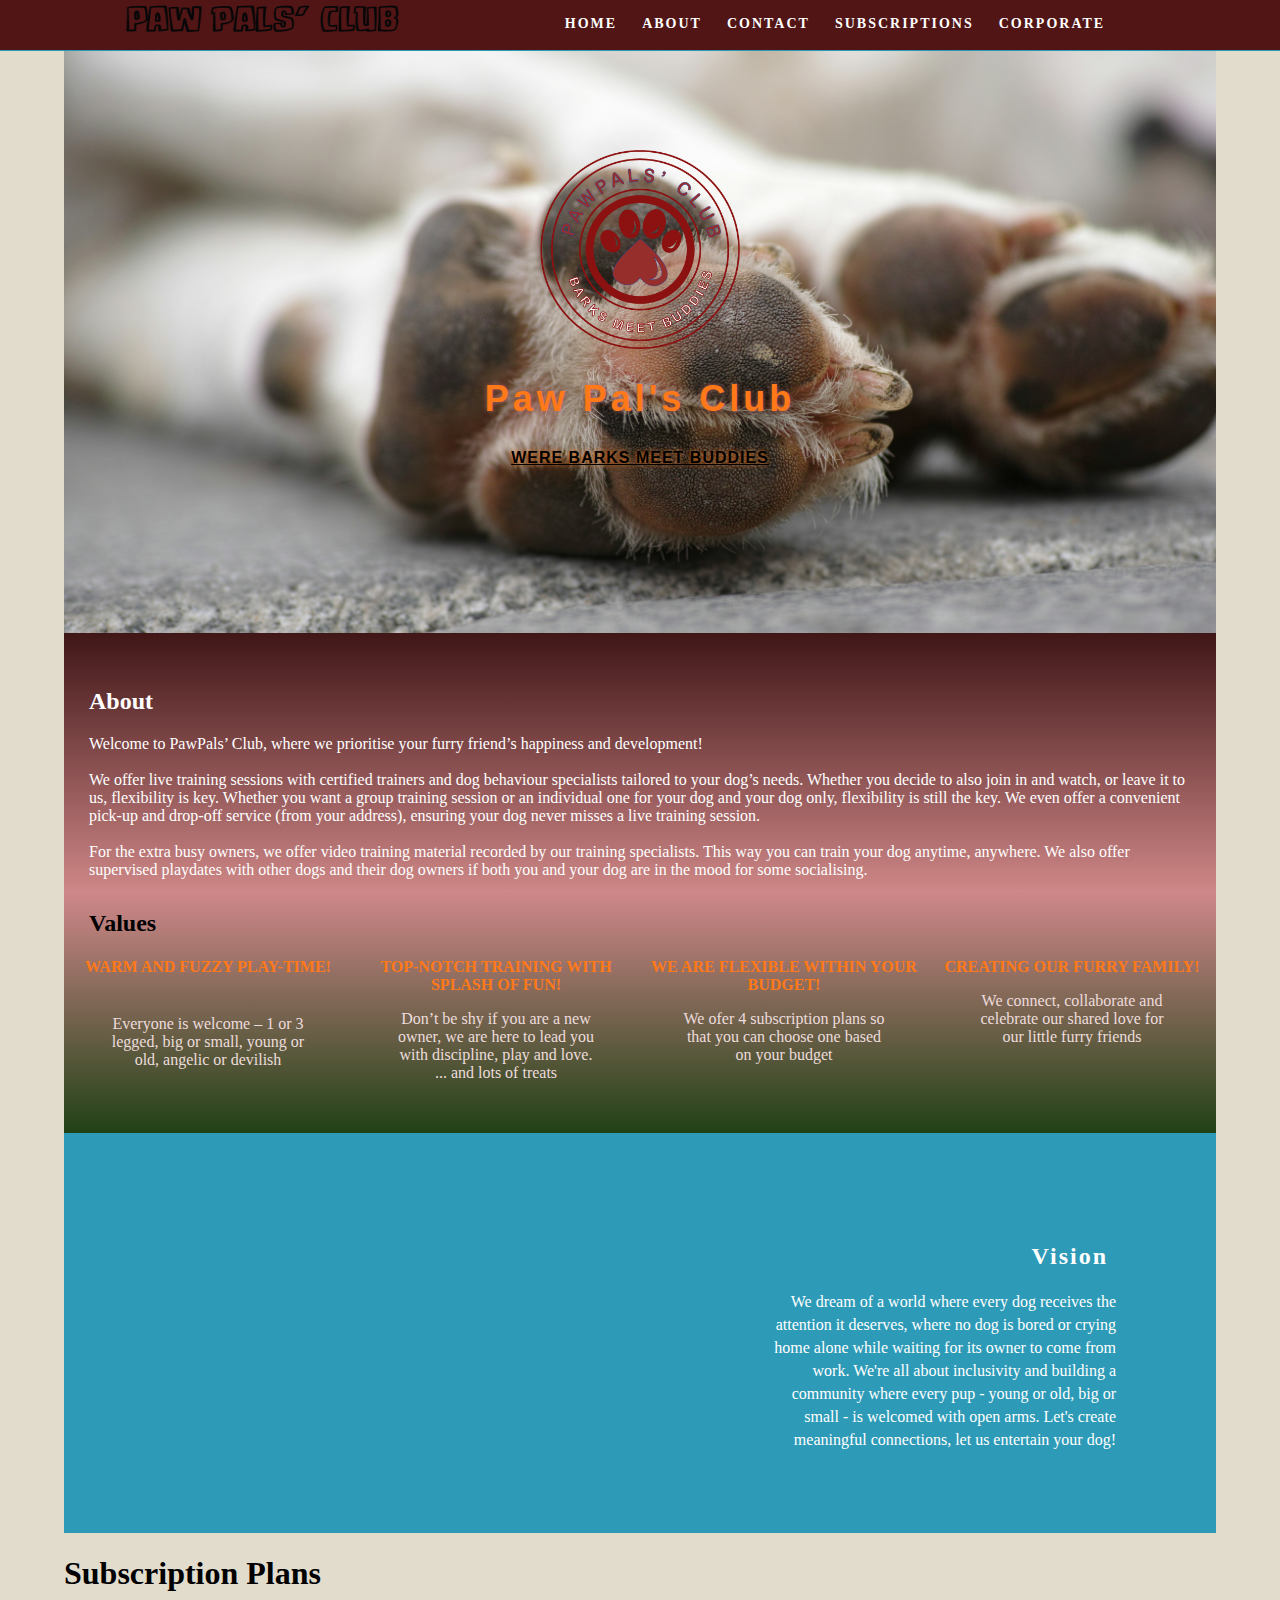
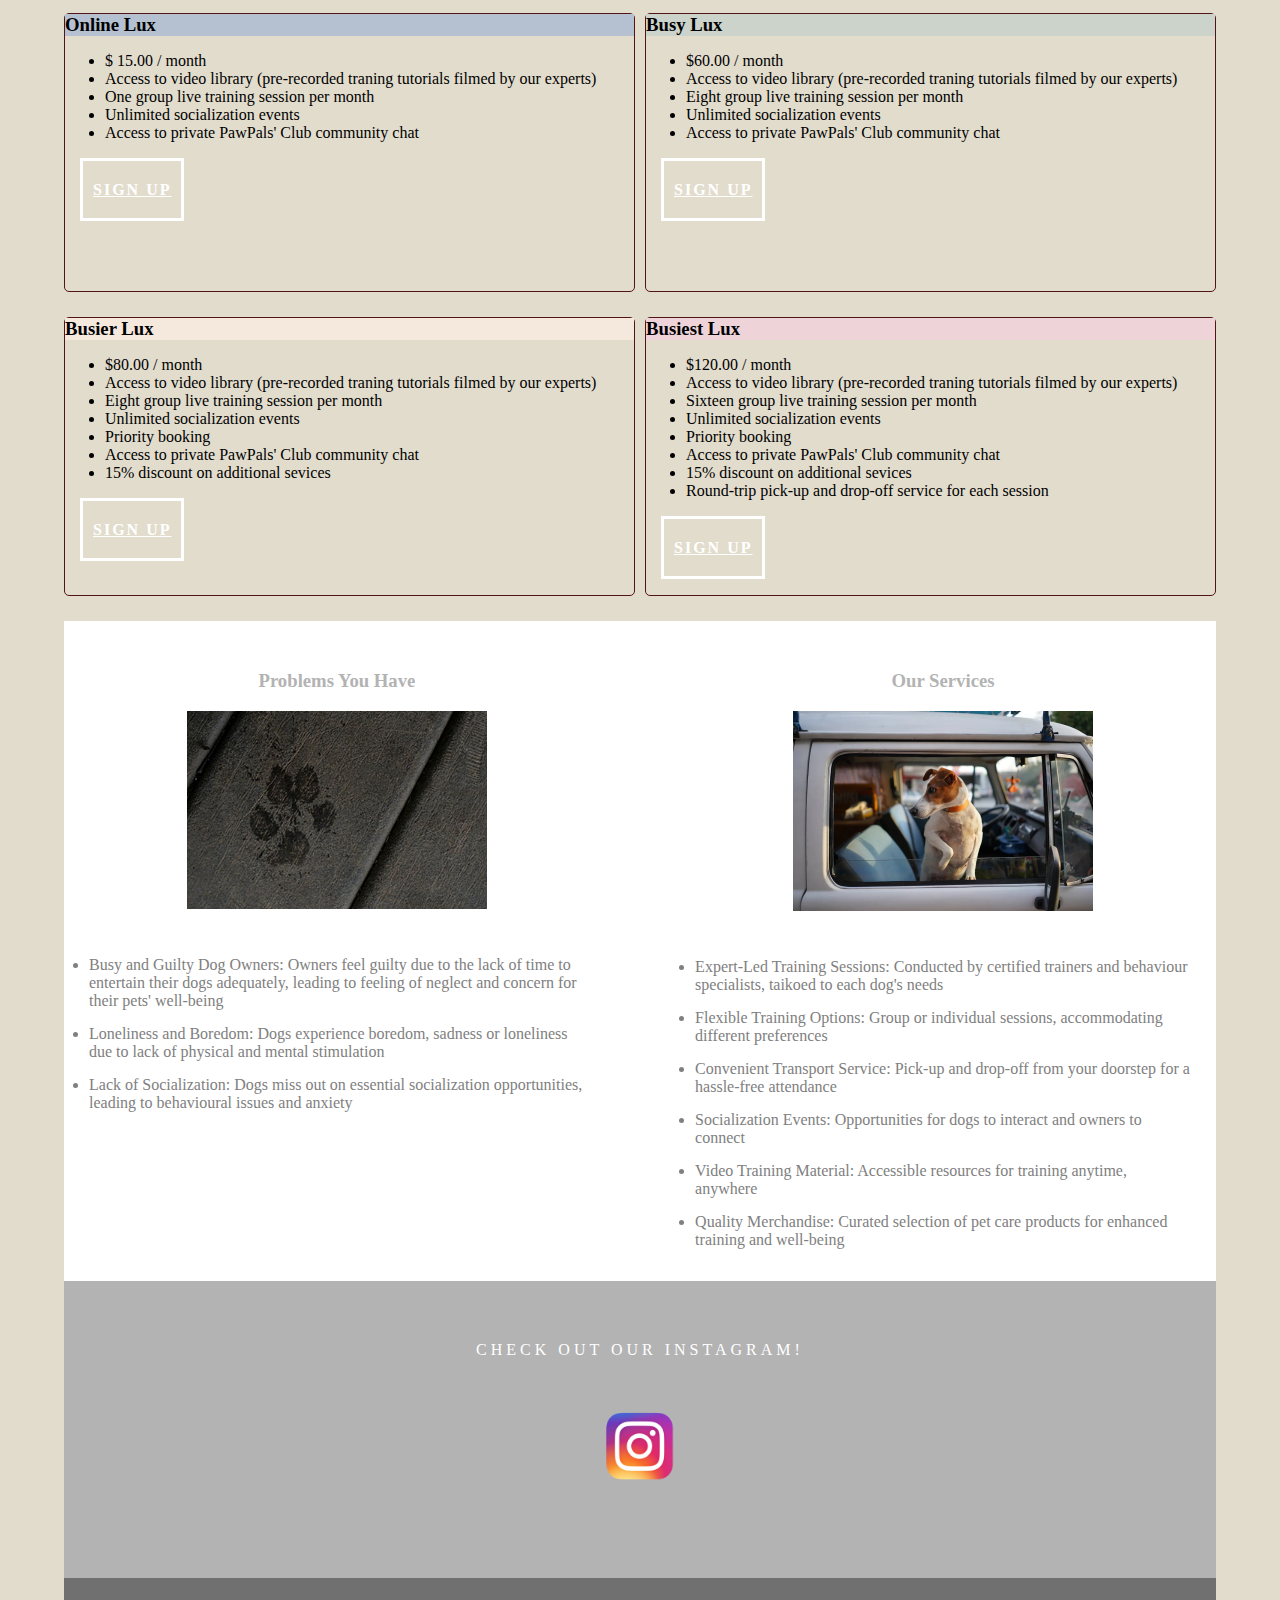
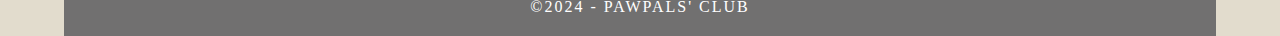
==== commit df4b9cbb: "info" ====
--- a/index.html
+++ b/index.html
@@ -57,32 +57,32 @@
     <div class="thumbnail">
 	  <h2 class="hidden">Values</h2>
       
-      <h4>Warm and fuzzy play-time</h4>
+      <h4>Warm and fuzzy play-time!</h4>
         <p>&nbsp;</p>
 <blockquote>
-        <p>Everyone is welcome – 1 or 3 legged, big or small, young or old, angelic or devilish &nbsp;</p>
+        <p>Everyone is welcome – 1 or 3 legged, big or small, young or old, angelic or devilish </p>
       </blockquote>
     </div>
     <div class="thumbnail">
       
-      <h4>Top-notch training with splash of fun</h4>
+      <h4>Top-notch training with splash of fun!</h4>
       <blockquote>
         <p>Don’t be shy if you are a new owner, we are here to lead you with discipline, play and love. ... and lots of treats </p>
       </blockquote>
     </div>
     <div class="thumbnail">
      
-      <h4>Delightful adventures await!</h4>
+      <h4>We are flexible within your budget!</h4>
       <blockquote>
-        <p>Our friendly trainers will guide you through our classes to lift your mood and tire your pup </p>
+        <p>We ofer 4 subscription plans so that you can choose one based on your budget </p>
       </blockquote>
     </div>
     <div class="thumbnail">
  
-      <h4>Furry family&nbsp;</h4>
-      <p>&nbsp;</p>
+      <h4>Creating our Furry family!</h4>
+      <p></p>
 <blockquote>
-        <p>We connect, collaborate and celebrate our shared love for our little furry friends &nbsp;</p>
+        <p>We connect, collaborate and celebrate our shared love for our little furry friends</p>
       </blockquote>
     </div>
   </section>
@@ -150,10 +150,10 @@
       </div>
     </section>
   <!-- More Info Section -->
-  <footer>
+  <footer id="footer">
     <article class="footer_column">
       <h3>Problems You Have</h3>
-      <img src="images/erika-fletcher-tK5VgtPVfZE-unsplash.jpg" alt="" width="1200" height="900" class="cards responsive-image"/>
+      <img src="images/paw print.jpg" alt="" width="1200" height="900" class="cards responsive-image"/>
       <p>
 	  <li><strong>Busy and Guilty Dog Owners:</strong> Owners feel guilty due to the lack of time to entertain their dogs adequately, leading to feeling of neglect and concern for their pets' well-being</li>
 		  <li><strong>Loneliness and Boredom:</strong> Dogs experience boredom, sadness or loneliness due to lack of physical and mental stimulation</li>
@@ -162,7 +162,7 @@
     </article>
     <article class="footer_column">
       <h3>Our Services</h3>
-      <img src="images/Photos/20240318_185649000_iOS 1.jpg" alt="" width="1199" height="801" class="cards responsive-image"/>
+      <img src="images/dog-car.jpg" alt="" width="1199" height="801" class="cards responsive-image"/>
       <p>
 	  <li><strong>Expert-Led Training Sessions:</strong> Conducted by certified trainers and behaviour specialists, taikoed to each dog's needs</li>
 		  <li><strong>Flexible Training Options:</strong> Group or individual sessions, accommodating different preferences</li>
--- a/css/singlePageTemplate.css
+++ b/css/singlePageTemplate.css
@@ -507,8 +507,8 @@
 
 .columns {
 	display: grid;
-	grid-template-columns: repeat(2, 1fr);
-	grid-template-rows: repeat(2, 1fr);
+	grid-template-columns: repeat(2,1fr);
+	grid-template-rows: repeat(2,1fr);
 	grid-column-gap: 10px;
 }
 
@@ -533,3 +533,5 @@
 .instagram {
 	margin: 25px auto;
 }
+#footer {
+}
--- a/style.css
+++ b/style.css
@@ -34,7 +34,7 @@
     background-color: #511515;
 }
 .container #hero {
-    background-image: url(images/engin-akyurt-sXYBSbi7QBk-unsplash.jpg);
+    background-image: url("images/paws.jpg");
     background-position: 0% 0%;
     background-size: cover;
 }
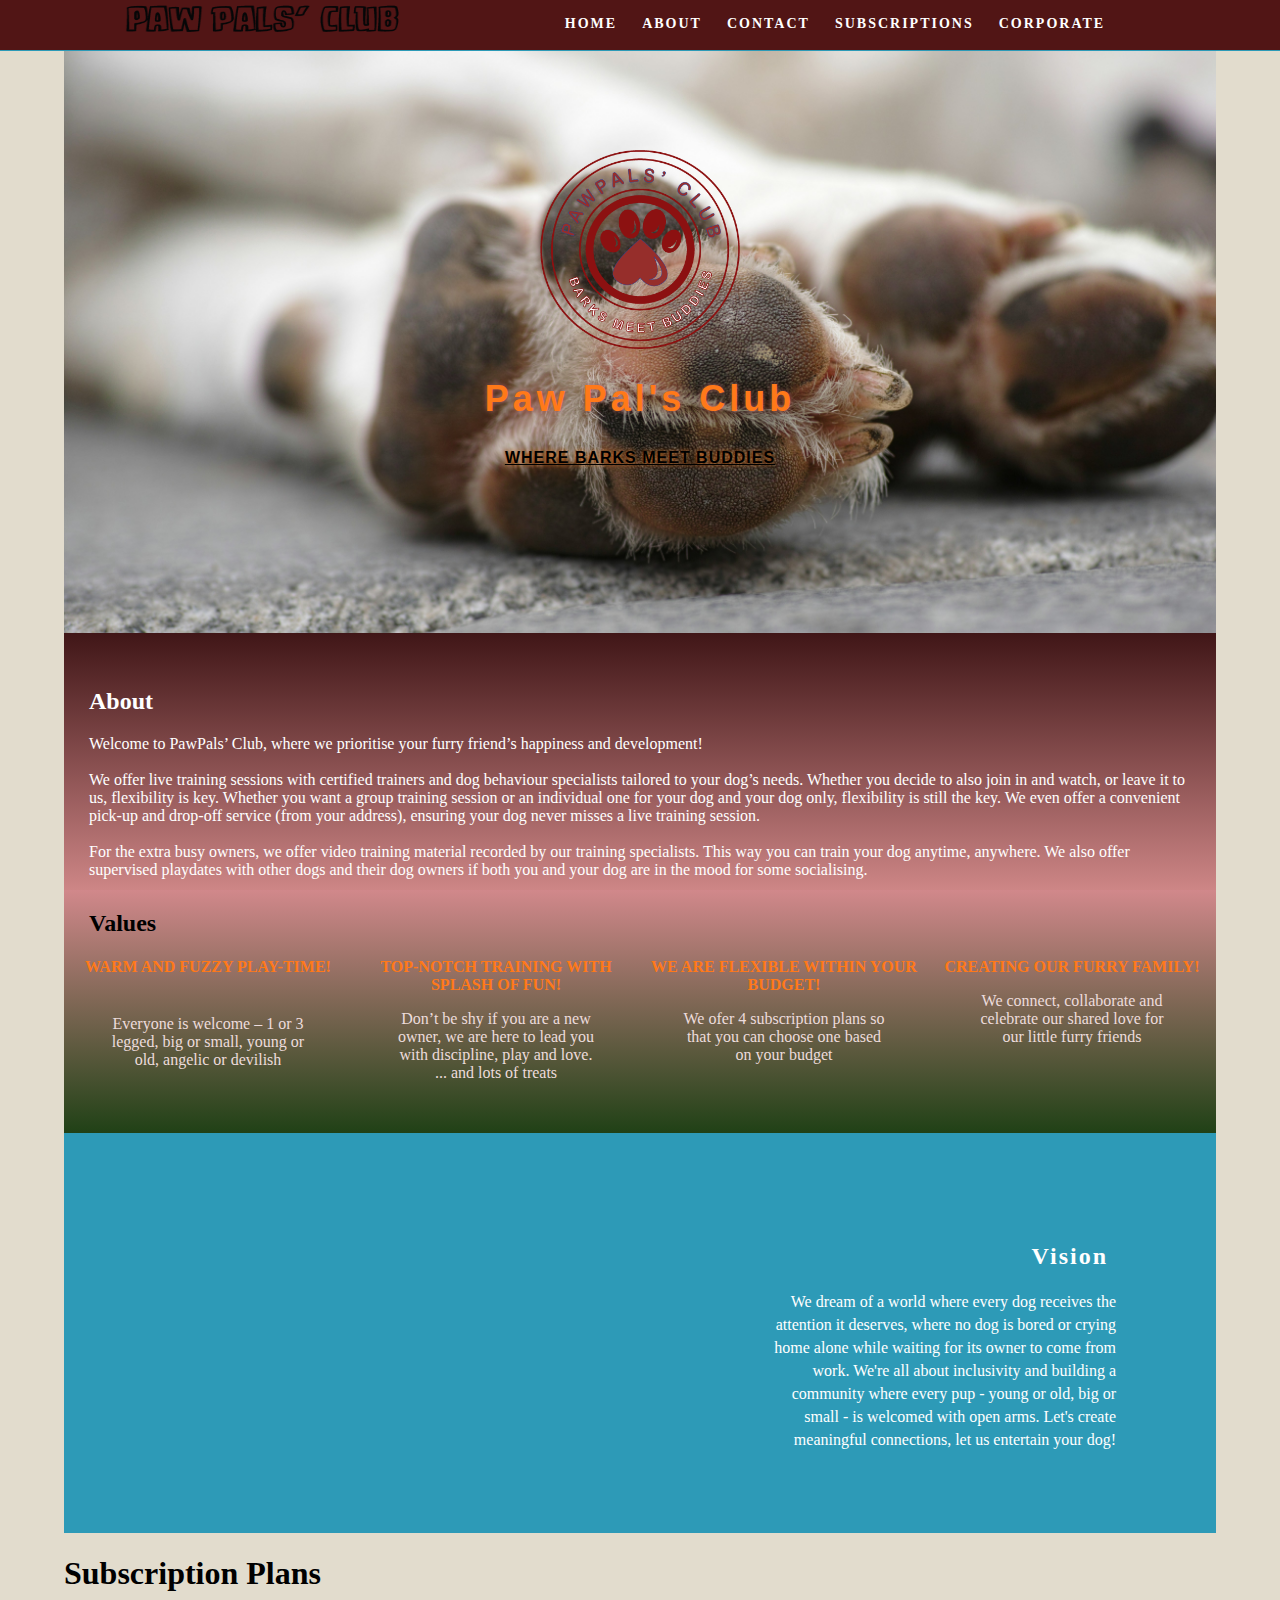
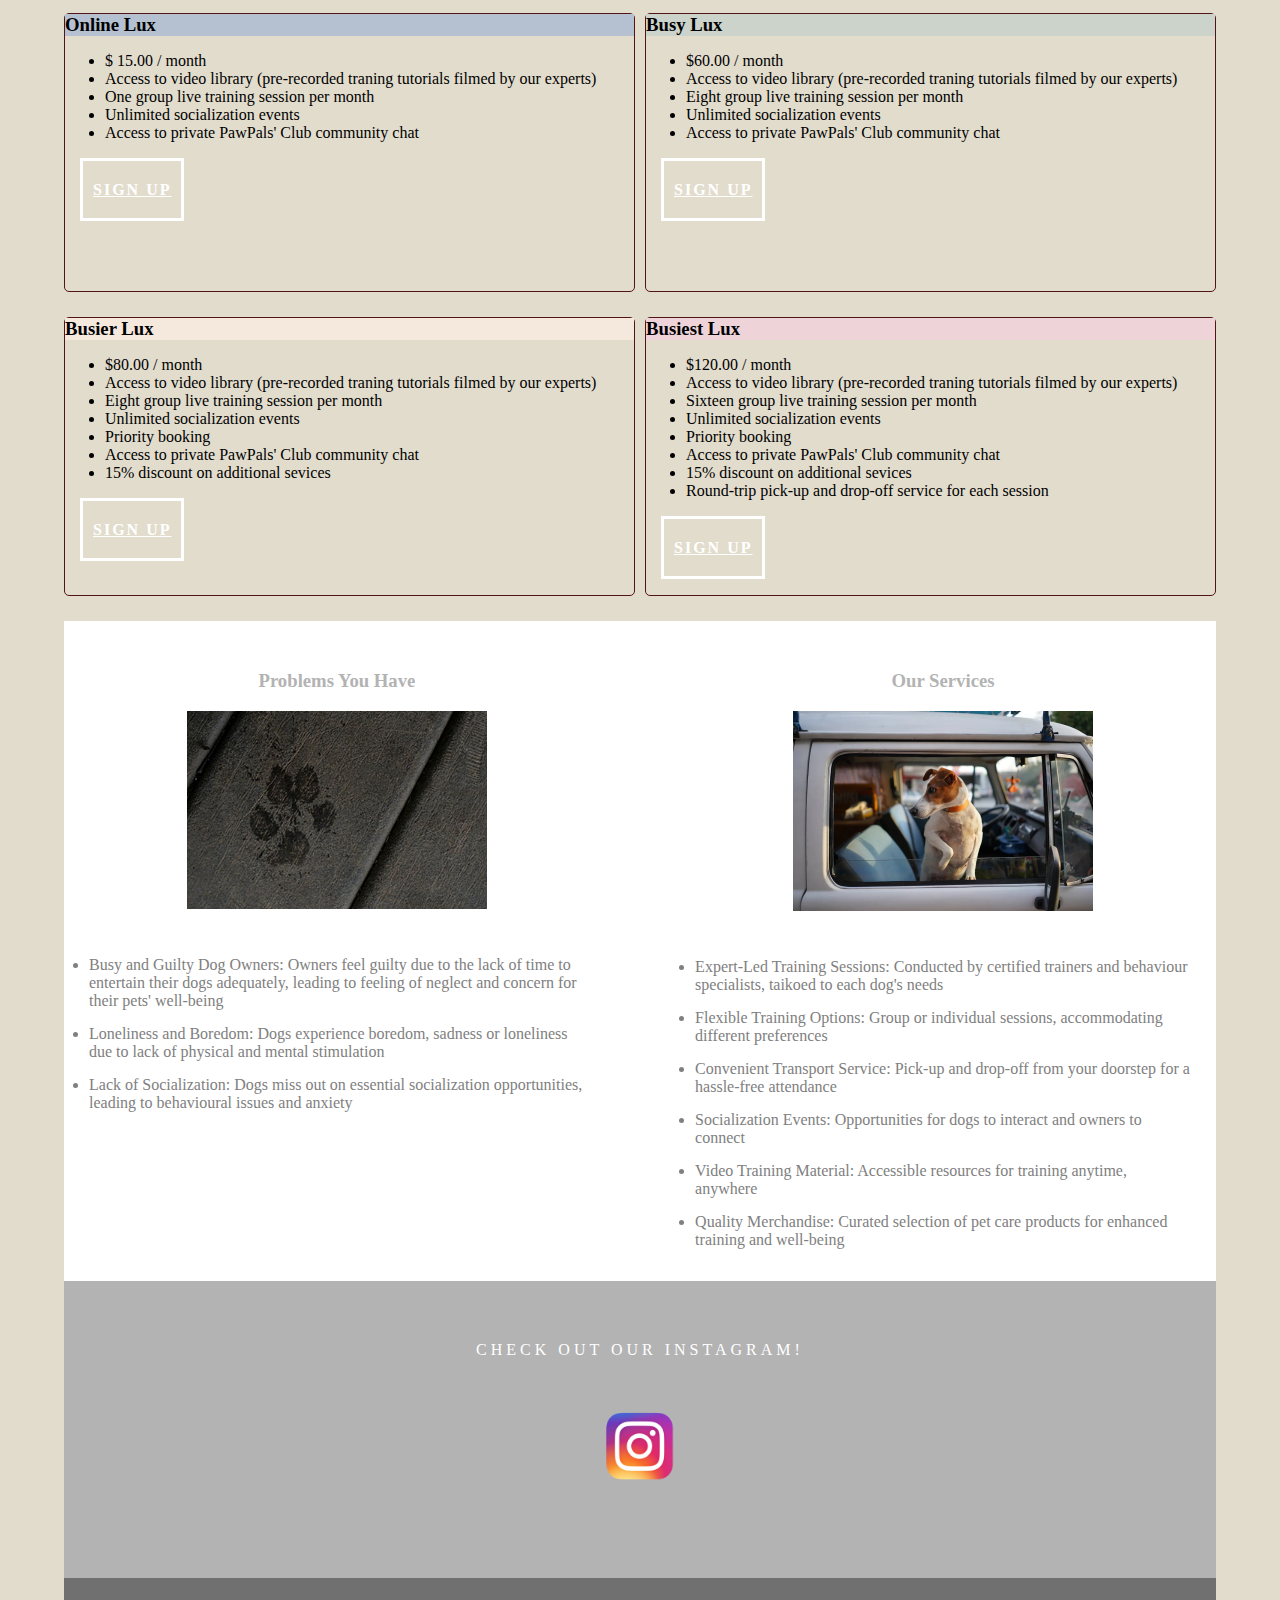
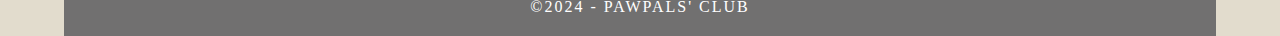
==== commit 8fb356ce: "smthg" ====
--- a/index.html
+++ b/index.html
@@ -43,7 +43,7 @@
             <img src="images/PawPals' Club logo.png" alt="PawPals'Club name.png" width="200" class="logo"/>
 	  </div>
     <h2 class="hero_header"><span class="light">Paw Pal's Club</span></h2>
-    <p class="tagline">Were barks meet buddies</p>
+    <p class="tagline">Where barks meet buddies</p>
   </section>
   <!-- About Section -->
   <section class="about" id="about">
@@ -178,10 +178,14 @@
     <h2 class="hidden">Footer Banner Section </h2>
     <p class="hero_header">CHECK OUT OUR INSTAGRAM!</p>
 	  
+ 
+	  
 	  
     <div class="instagram">
 		<a href="https://www.instagram.com/pawpals_club?igsh=Y2dnMHUwYXh3Nmdn"><img src="images/instagram.png" class="instagram" alt=""/></a>
     </div>
+	  
+	  
   </section>
   <!-- Copyrights Section -->
   <div class="copyright">&copy;2024 - <strong>PawPals' Club</strong></div>
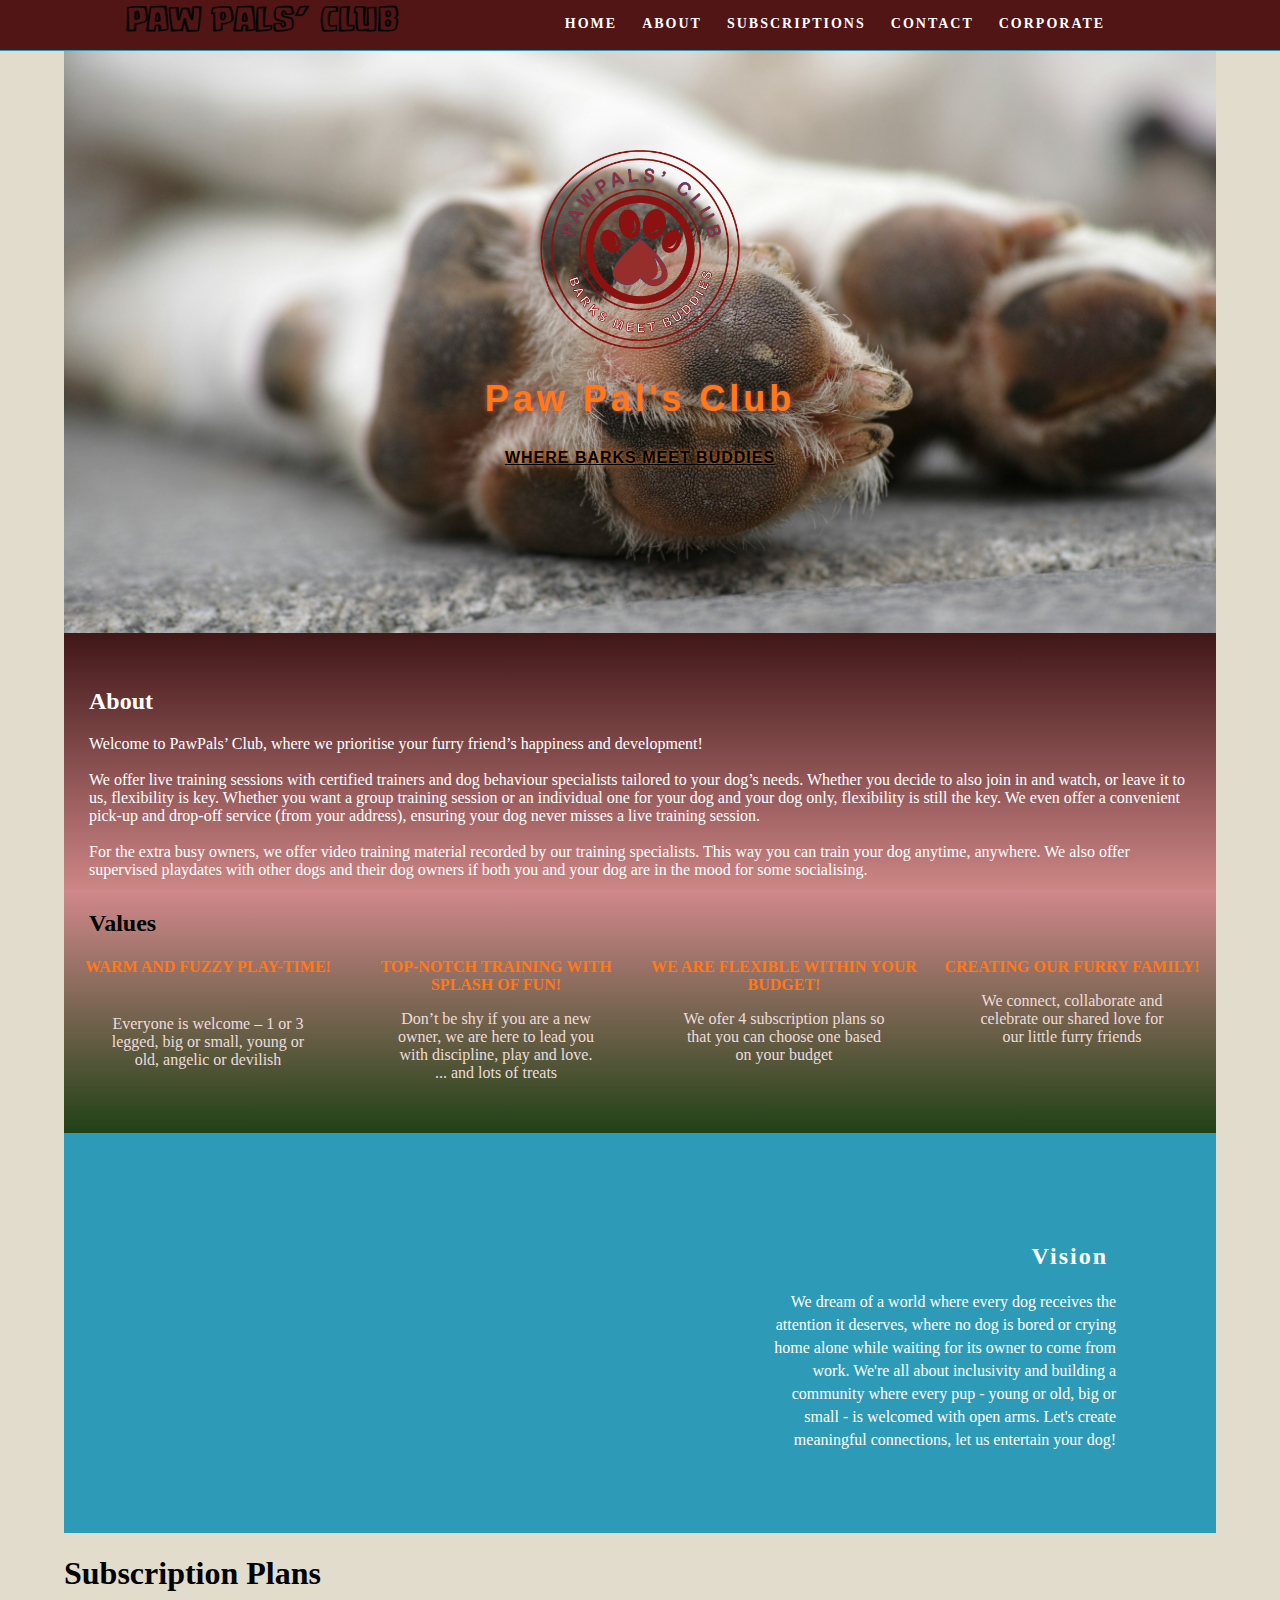
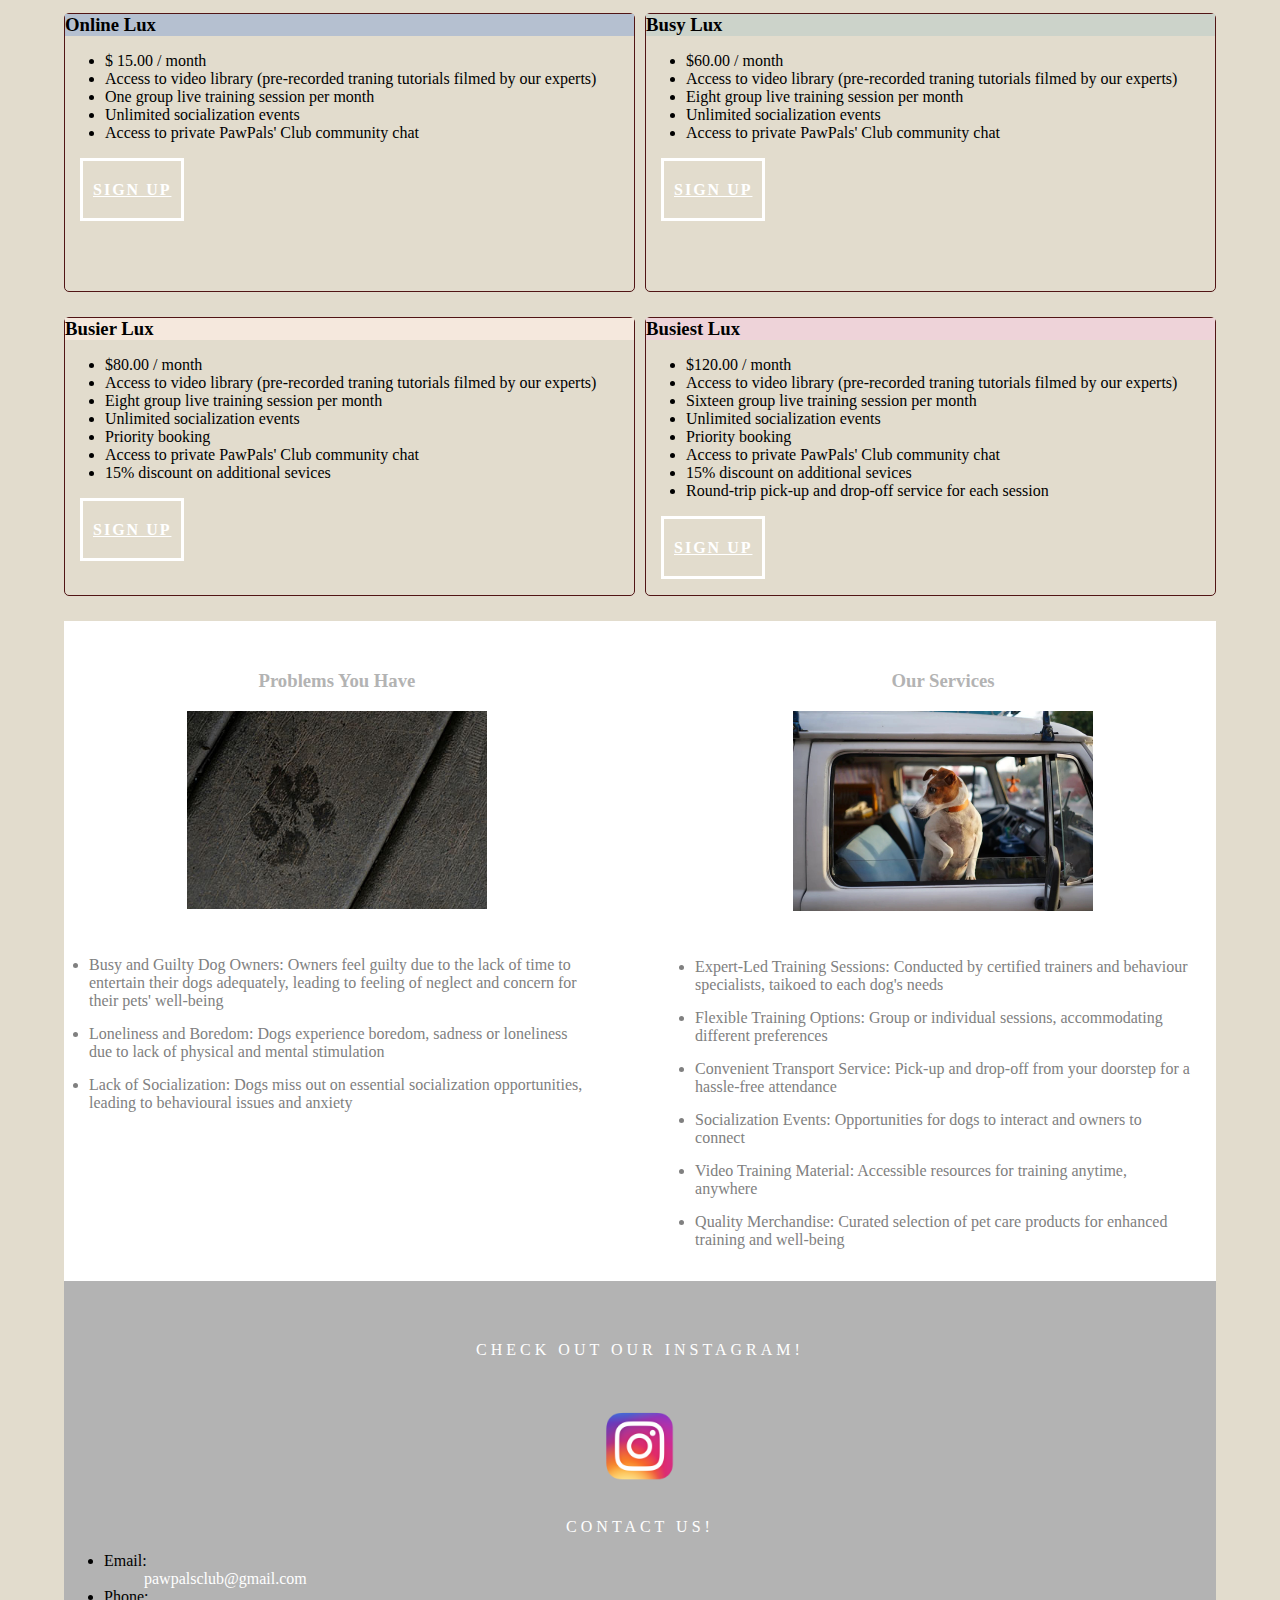
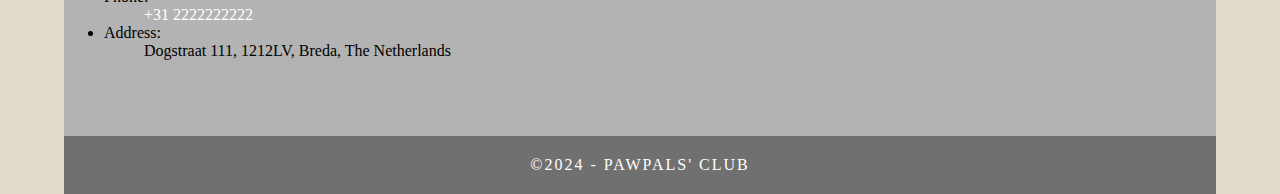
==== commit 37f21ae9: "final adjustments" ====
--- a/index.html
+++ b/index.html
@@ -28,8 +28,9 @@
 	<ul>
 	<li><a href="#hero">HOME</a></li>
 	<li><a href="#about">ABOUT</a></li>
-	<li> <a href="#contact">CONTACT</a></li>
+
 	<li><a href="#subscriptions">SUBSCRIPTIONS</a></li>
+		<li> <a href="#contact">CONTACT</a></li>
 	<li><a href="corporate.html">CORPORATE</a></li>
   </ul>
 </nav>
@@ -183,12 +184,30 @@
 	  
     <div class="instagram">
 		<a href="https://www.instagram.com/pawpals_club?igsh=Y2dnMHUwYXh3Nmdn"><img src="images/instagram.png" class="instagram" alt=""/></a>
-    </div>
-	  
-	  
+		
+	
+		 
+	 
+    </div>
+	  
+	   <p class="contact-us">CONTACT US!</p>
+	  
+	  <p class="contact-text">
+	  <ul><li>Email:</li>
+		  <ul style="list-style: none"><li><a href="220585@buas.nl" alt="">pawpalsclub@gmail.com</a></li></ul>
+<li>Phone:</li>
+	<ul style="list-style: none"><li><a href="tel: +31 2222222222" alt="">+31 2222222222</a></li></ul>	
+		  <li>Address: </li>
+		 <ul style="list-style: none"><li> Dogstraat 111, 1212LV, Breda, The Netherlands</li></ul>
+		  
+		  
+		  </ul></p>
   </section>
   <!-- Copyrights Section -->
-  <div class="copyright">&copy;2024 - <strong>PawPals' Club</strong></div>
+
+  <div class="copyright">&copy;2024 - <strong>PawPals' Club</strong>
+	
+</div>
 </div>
 <!-- Main Container Ends -->
 </body>
--- a/css/singlePageTemplate.css
+++ b/css/singlePageTemplate.css
@@ -71,6 +71,26 @@
 	margin-bottom: 0px;
 	margin-left: 0px;
 	letter-spacing: 4px;
+}
+
+.contact-us {color: #FFFFFF;
+	text-align: center;
+	margin-top: 0px;
+	margin-right: 0px;
+	margin-bottom: 0px;
+	margin-left:0px ;
+	letter-spacing: 4px;
+		
+}
+
+.contact-text {
+	text-align: center;
+	margin-top: 0px;
+	margin-right: 0px;
+	margin-bottom: 0px;
+	margin-left:0px ;
+	letter-spacing: 4px
+	
 }
 /* Hero Section */
 .hero {
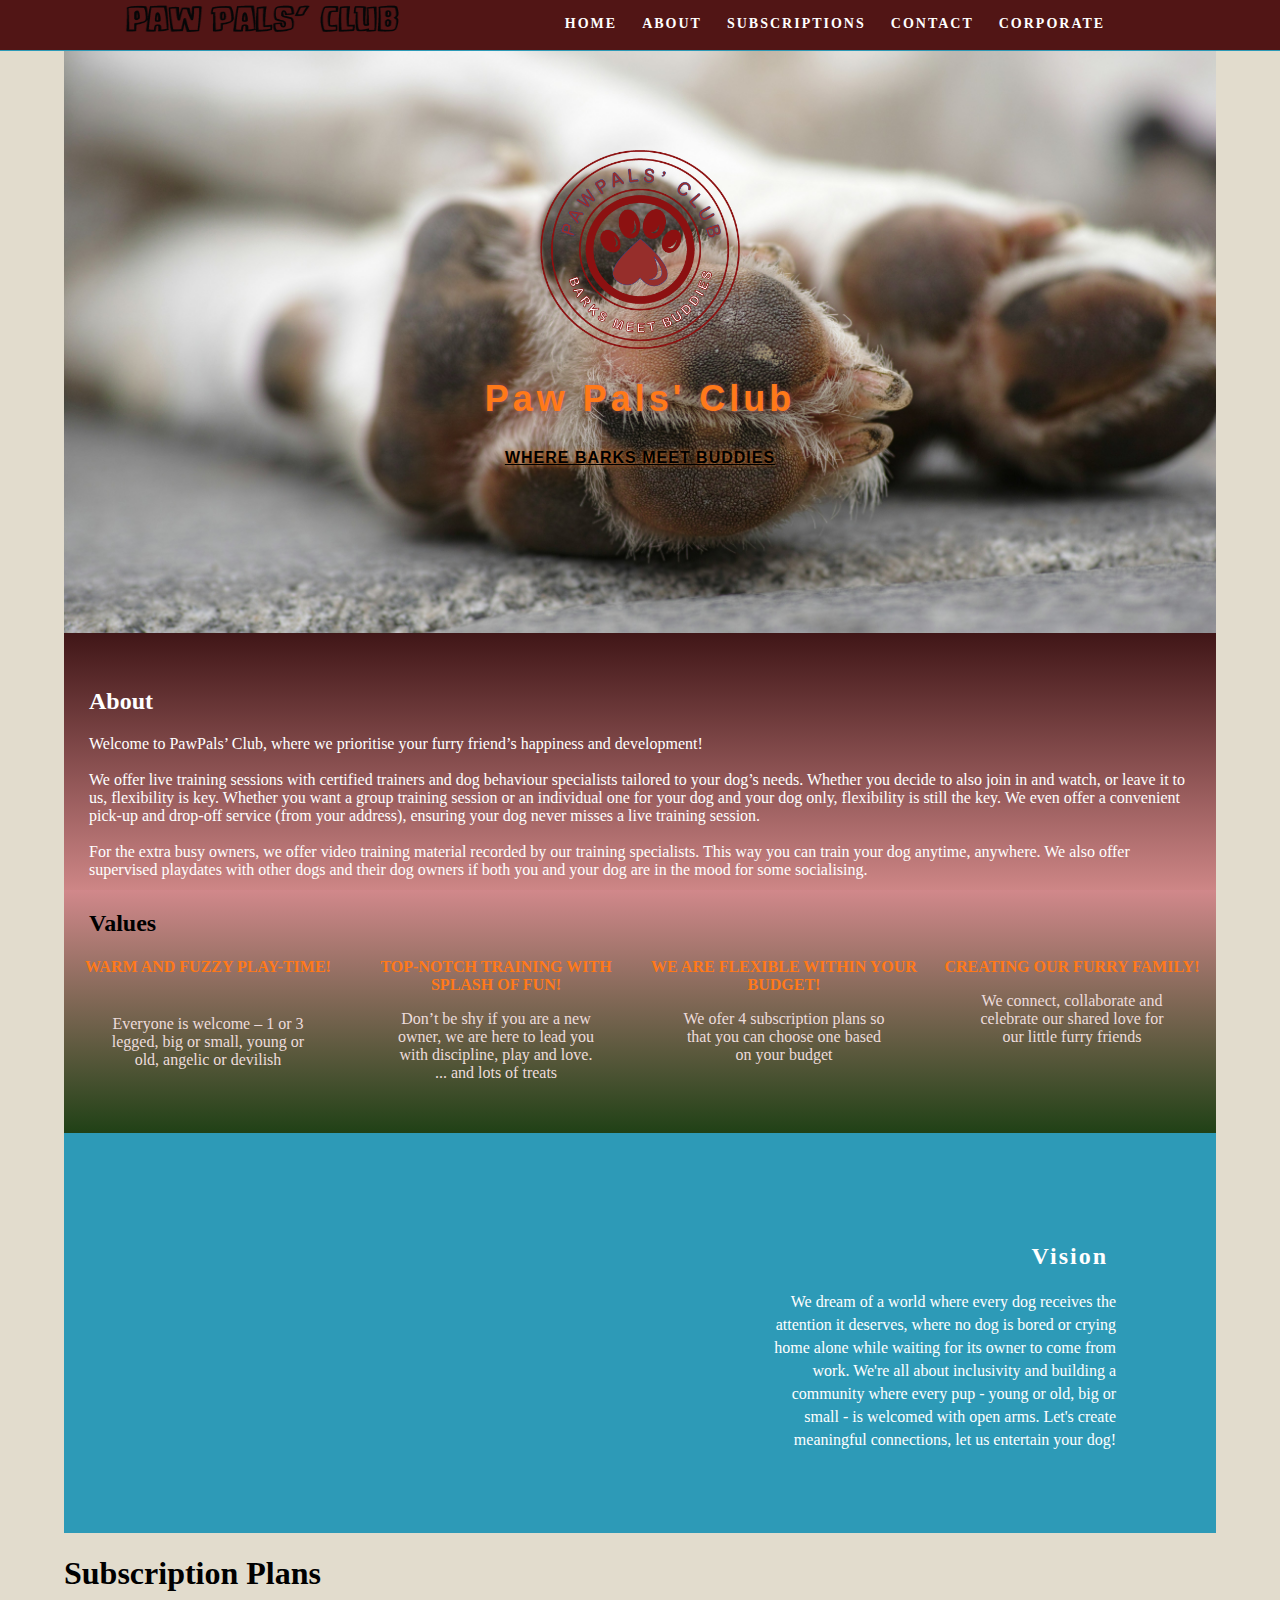
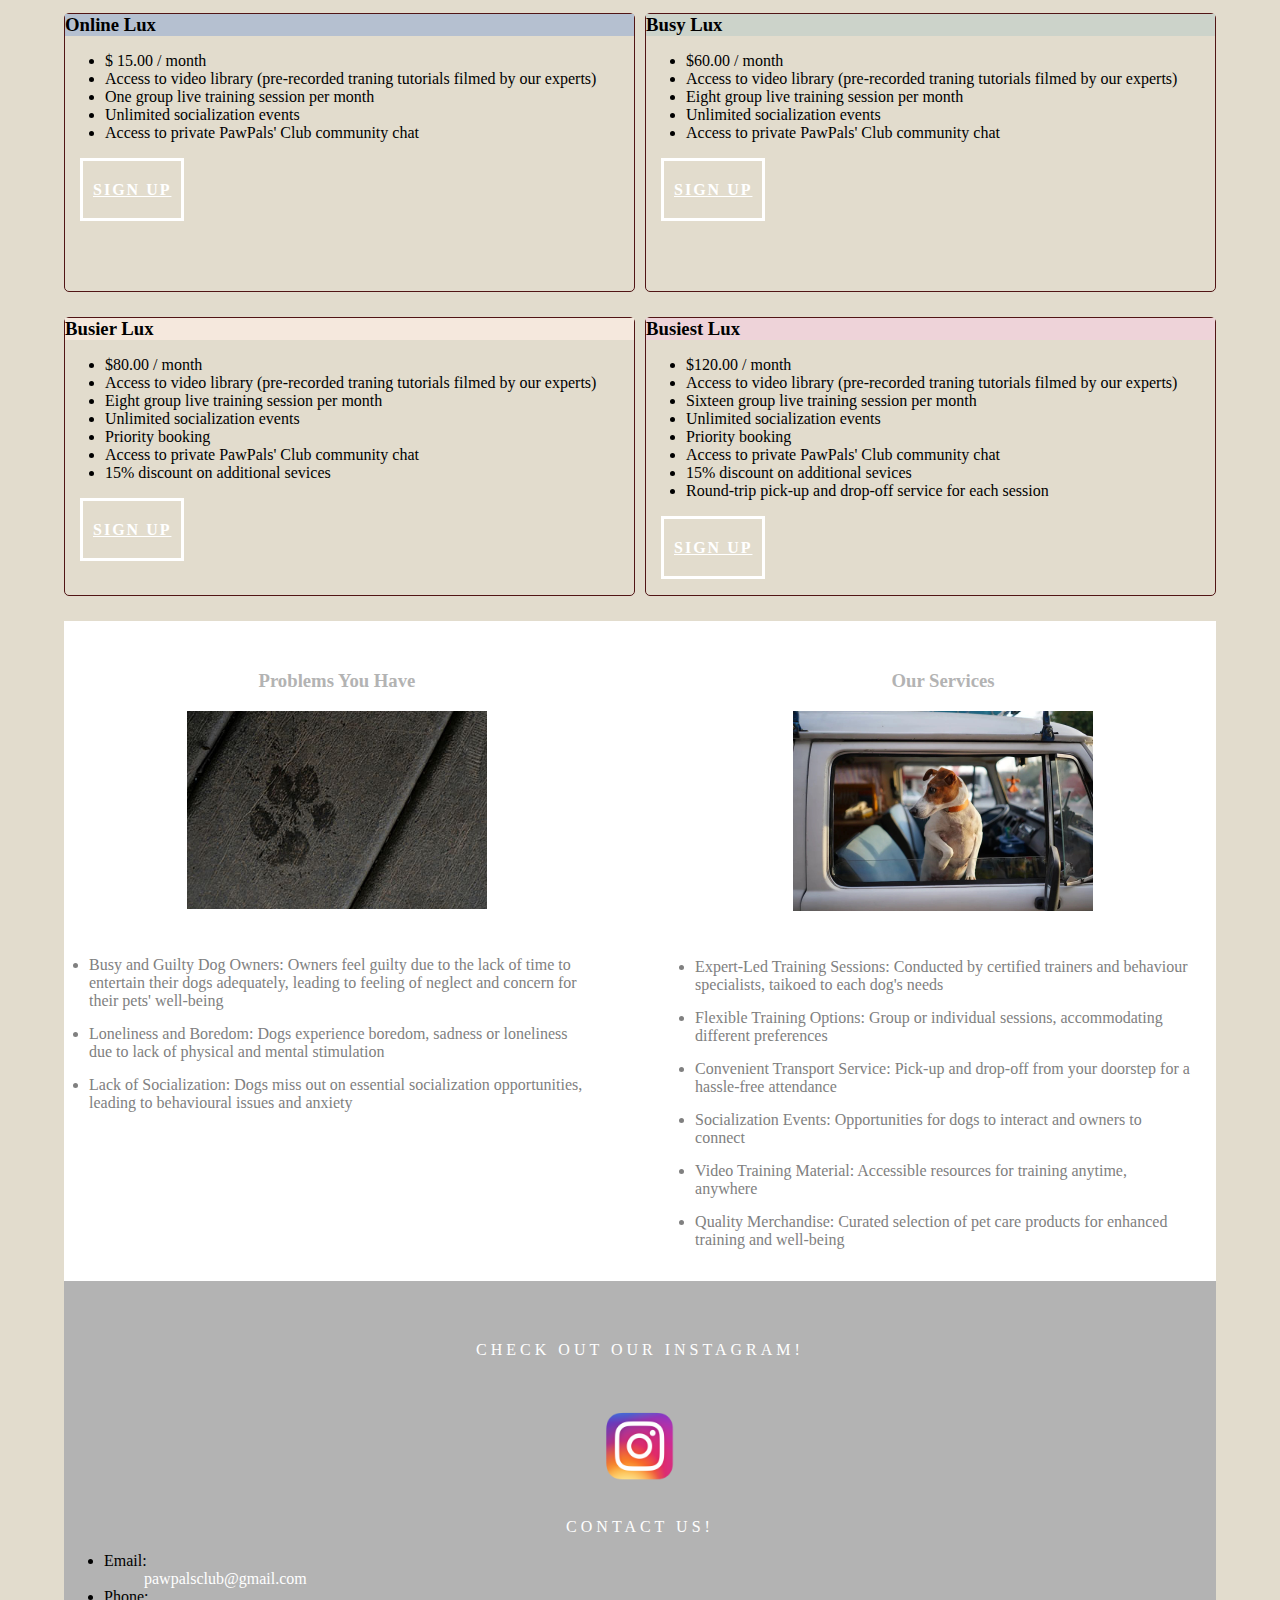
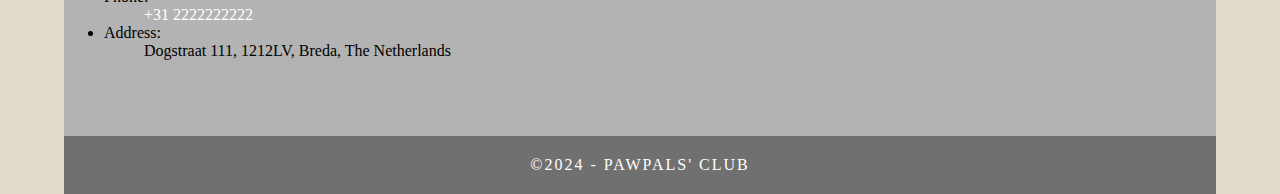
==== commit db23cd24: "mistake" ====
--- a/index.html
+++ b/index.html
@@ -43,7 +43,7 @@
 	  <div class="home-logo">
             <img src="images/PawPals' Club logo.png" alt="PawPals'Club name.png" width="200" class="logo"/>
 	  </div>
-    <h2 class="hero_header"><span class="light">Paw Pal's Club</span></h2>
+    <h2 class="hero_header"><span class="light">Paw Pals' Club</span></h2>
     <p class="tagline">Where barks meet buddies</p>
   </section>
   <!-- About Section -->
@@ -194,7 +194,8 @@
 	  
 	  <p class="contact-text">
 	  <ul><li>Email:</li>
-		  <ul style="list-style: none"><li><a href="220585@buas.nl" alt="">pawpalsclub@gmail.com</a></li></ul>
+		  <ul style="list-style: none"><li>
+			  <a href="mailto: 220585@buas.nl" alt="">pawpalsclub@gmail.com</a></li></ul>
 <li>Phone:</li>
 	<ul style="list-style: none"><li><a href="tel: +31 2222222222" alt="">+31 2222222222</a></li></ul>	
 		  <li>Address: </li>
--- a/style.css
+++ b/style.css
@@ -9,6 +9,7 @@
   .hero_header {
     float: none;
     width: 100%;
+
   }
 }
 
